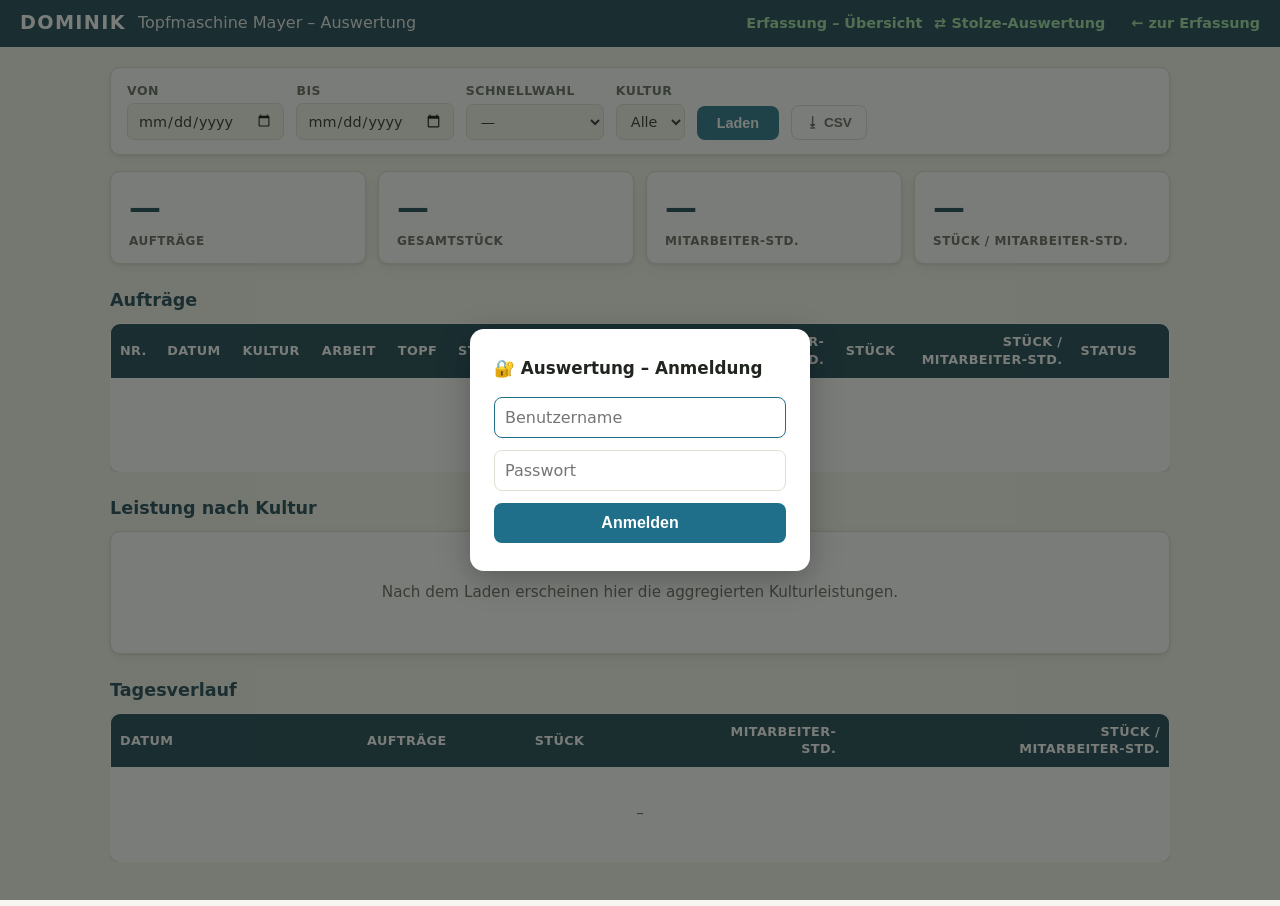
==== app/static/auswertung.html @ 76409cd9 "Änderung Auswertung" ====
<!DOCTYPE html>
<html lang="de">
<head>
<meta charset="UTF-8">
<meta name="viewport" content="width=device-width, initial-scale=1.0">
<title>Topfmaschine Mayer – Auswertung</title>
<style>
:root{
  /* gleiche Farbwahl wie index.html - bewusst anders als Stolze (gruen) */
  --leaf:#1f6f8a;--leaf-dark:#123c4d;--leaf-light:#e2eef1;
  --paper:#f7f5ef;--paper-line:#e3ded2;--ink:#21251f;--ink-soft:#5c6157;
  --amber:#c9821f;--amber-soft:#f5e7cf;--amber-dark:#7a4d0c;
  --danger:#a8341f;--danger-soft:#f3ddd6;
  --radius:10px;--shadow:0 1px 3px rgba(33,37,31,.12),0 4px 14px rgba(33,37,31,.06);
}
*{box-sizing:border-box;}
body{font-family:"Segoe UI",system-ui,-apple-system,sans-serif;background:var(--paper);color:var(--ink);font-size:16px;line-height:1.4;margin:0;padding:0;}
header{background:var(--leaf-dark);color:#fff;padding:10px 20px;display:flex;align-items:center;gap:12px;flex-wrap:wrap;}
.brand{font-size:1.2rem;font-weight:800;letter-spacing:.07em;}
.title{font-size:1rem;font-weight:500;opacity:.9;}
.spacer{flex:1;}
a.back{color:#9fe0a4;text-decoration:none;font-size:.9rem;font-weight:600;}
a.back:hover{text-decoration:underline;}
main{padding:20px;max-width:1100px;margin:0 auto;}
h2{font-size:1.1rem;font-weight:700;color:var(--leaf-dark);margin:24px 0 10px;}
h2:first-child{margin-top:0;}

/* Filter-Leiste */
.filter-bar{background:#fff;border:1px solid var(--paper-line);border-radius:var(--radius);box-shadow:var(--shadow);padding:14px 16px;margin-bottom:16px;display:flex;gap:12px;align-items:flex-end;flex-wrap:wrap;}
.filter-bar label{font-size:.78rem;font-weight:700;text-transform:uppercase;letter-spacing:.5px;color:var(--ink-soft);display:block;margin-bottom:4px;}
.filter-bar input,.filter-bar select{padding:8px 10px;border:1.5px solid var(--paper-line);border-radius:7px;font-size:.9rem;font-family:inherit;background:var(--paper);color:var(--ink);}
.filter-bar input:focus,.filter-bar select:focus{outline:none;border-color:var(--leaf);}
.btn-load{background:var(--leaf);color:#fff;border:none;border-radius:8px;padding:9px 20px;font-size:.9rem;font-weight:700;cursor:pointer;}
.btn-load:active{background:var(--leaf-dark);}
.btn-export{background:#fff;border:1.5px solid var(--paper-line);color:var(--ink-soft);border-radius:8px;padding:9px 14px;font-size:.85rem;font-weight:600;cursor:pointer;}

/* KPI-Kacheln */
.kpi-row{display:flex;gap:12px;flex-wrap:wrap;margin-bottom:18px;}
.kpi{background:#fff;border:1px solid var(--paper-line);border-radius:var(--radius);box-shadow:var(--shadow);padding:14px 18px;flex:1;min-width:130px;}
.kpi-val{font-size:2rem;font-weight:800;color:var(--leaf-dark);font-variant-numeric:tabular-nums;}
.kpi-lab{font-size:.75rem;font-weight:700;text-transform:uppercase;letter-spacing:.5px;color:var(--ink-soft);margin-top:2px;}

/* Tabellen */
.tbl-wrap{overflow-x:auto;margin-bottom:24px;}
table{width:100%;border-collapse:collapse;background:#fff;border:1px solid var(--paper-line);border-radius:var(--radius);box-shadow:var(--shadow);overflow:hidden;}
/* Seitlicher Abstand knapp gehalten: mit den ausgeschriebenen Ueberschriften
   ("Mitarbeiter-Std.", "Stück / Mitarbeiter-Std.") passt die Auftragstabelle
   sonst nicht mehr in die Seitenbreite und der Browser quetscht stattdessen
   die Zellen zusammen. */
th{background:var(--leaf-dark);color:#fff;padding:9px 9px;font-size:.8rem;font-weight:700;text-transform:uppercase;letter-spacing:.4px;text-align:left;white-space:nowrap;}
td{padding:9px 9px;font-size:.9rem;border-bottom:1px solid var(--paper-line);vertical-align:middle;}
tr:last-child td{border-bottom:none;}
tr:hover td{background:var(--leaf-light);}
tr.missing td{background:#fde8ef;}
.pill{border-radius:999px;padding:3px 10px;font-size:.75rem;font-weight:700;display:inline-block;}
.pill-offen{background:#e6f4ea;color:var(--leaf-dark);}
.pill-geschl{background:var(--amber-soft);color:var(--amber-dark);}
.num{font-variant-numeric:tabular-nums;text-align:right;}
/* Auftragsnummer und Status duerfen nicht umbrechen: bei zu wenig Platz hat
   der Browser sonst genau diese beiden Zellen zusammengequetscht - die Nummer
   dreizeilig, die Statusmarke rechts abgeschnitten. Lieber scrollt der
   Rahmen, als dass Inhalt zerdrueckt wird. */
td.zelle-nr, td.zelle-status{white-space:nowrap;}
.no-data{text-align:center;padding:36px;color:var(--ink-soft);font-size:.95rem;}

/* Leistungs-Bar */
.perf-bar-bg{background:var(--paper-line);border-radius:4px;height:7px;min-width:80px;overflow:hidden;}
.perf-bar-fg{height:100%;background:var(--leaf);border-radius:4px;}

/* Korrektur-Knopf je Auftragszeile. Erscheint nur mit Schreibrolle; ohne sie
   bleibt die Spalte leer, damit die Tabelle in beiden Faellen gleich breit
   ist und die Spaltenzahl der Platzhalterzeilen stimmt. */
td.zelle-edit{width:1%;white-space:nowrap;padding-left:4px;padding-right:8px;}
.btn-zeile-edit{border:1.5px solid var(--paper-line);background:#fff;color:var(--ink-soft);
  border-radius:7px;padding:4px 9px;font-size:.85rem;cursor:pointer;line-height:1.1;}
.btn-zeile-edit:hover{border-color:var(--leaf);color:var(--leaf-dark);}

/* Korrektur-Dialog. Bewusst derselbe Zuschnitt wie der Dialog der Erfassung -
   wer beide benutzt, soll nicht zwei Bedienungen lernen muessen. */
.modal-bg{position:fixed;inset:0;background:rgba(33,37,31,.6);display:none;align-items:center;
  justify-content:center;z-index:120;padding:16px;}
.modal-bg.show{display:flex;}
.modal{background:#fff;border-radius:14px;width:100%;max-width:720px;max-height:90vh;
  display:flex;flex-direction:column;box-shadow:0 8px 32px rgba(0,0,0,.25);}
.modal h3{margin:0;padding:16px 20px;border-bottom:1px solid var(--paper-line);font-size:1.05rem;
  display:flex;align-items:center;gap:10px;}
.modal h3 .x{margin-left:auto;background:transparent;border:none;font-size:1.3rem;cursor:pointer;
  color:var(--ink-soft);line-height:1;padding:0 4px;}
.modal .mc{padding:16px 20px;overflow-y:auto;display:flex;flex-direction:column;gap:14px;}
.modal .mf{padding:12px 20px;border-top:1px solid var(--paper-line);display:flex;gap:10px;
  justify-content:flex-end;}
.modal label{font-size:.72rem;font-weight:700;text-transform:uppercase;letter-spacing:.5px;
  color:var(--ink-soft);display:block;margin-bottom:4px;}
.modal input,.modal select{padding:8px 10px;border:1.5px solid var(--paper-line);border-radius:7px;
  font-size:.95rem;font-family:inherit;background:var(--paper);color:var(--ink);}
.modal input:focus,.modal select:focus{outline:none;border-color:var(--leaf);}
.mbtn{border-radius:8px;padding:9px 18px;font-size:.9rem;font-weight:700;cursor:pointer;border:none;}
.mbtn.ghost{background:#fff;border:1.5px solid var(--paper-line);color:var(--ink-soft);}
.mbtn.primary{background:var(--leaf);color:#fff;}
.mbtn:disabled{opacity:.5;cursor:default;}
.sec-head{font-size:.72rem;font-weight:700;text-transform:uppercase;letter-spacing:.5px;
  color:var(--ink-soft);margin-bottom:8px;}
.ma-zeile{display:flex;gap:8px;align-items:center;margin-bottom:8px;flex-wrap:wrap;}
.pausen-stufen{display:inline-flex;gap:4px;}
.btn-pause{border:1.5px solid var(--paper-line);background:#fff;color:var(--ink-soft);
  border-radius:6px;padding:4px 9px;font-size:.9rem;cursor:pointer;line-height:1.1;}
.btn-pause:hover{border-color:var(--leaf);color:var(--leaf-dark);}
.edit-hinweis{background:var(--amber-soft);color:var(--amber-dark);border-radius:8px;
  padding:9px 12px;font-size:.84rem;}
/* Abgeleitete Zeit: sieht wie ein Feld aus, ist aber keines. Der Unterschied
   muss auf den ersten Blick erkennbar sein, sonst tippt jemand dagegen an. */
.abgeleitet{padding:8px 10px;border:1.5px dashed var(--paper-line);border-radius:7px;
  background:transparent;color:var(--ink-soft);font-size:.95rem;font-variant-numeric:tabular-nums;}
.edit-fehler{color:var(--danger);font-size:.86rem;font-weight:600;display:none;}

/* Kultur-Aggregation */
.kul-row{display:flex;align-items:center;gap:10px;padding:8px 0;border-bottom:1px solid var(--paper-line);}
.kul-row:last-child{border-bottom:none;}
.kul-name{flex:1;font-size:.9rem;}
.kul-stueck{font-weight:700;font-variant-numeric:tabular-nums;min-width:60px;text-align:right;}
.kul-mah{color:var(--ink-soft);font-size:.85rem;min-width:80px;text-align:right;}
.kul-perf{font-size:.85rem;font-variant-numeric:tabular-nums;min-width:80px;text-align:right;color:var(--leaf-dark);font-weight:600;}

/* Auth */
.auth-overlay{position:fixed;inset:0;background:rgba(33,37,31,.6);display:flex;align-items:center;justify-content:center;z-index:100;}
.auth-box{background:#fff;border-radius:14px;padding:28px 24px;width:100%;max-width:340px;box-shadow:0 8px 32px rgba(0,0,0,.25);}
.auth-box h3{margin:0 0 16px;font-size:1.05rem;}
.auth-box input{width:100%;padding:10px;border:1.5px solid var(--paper-line);border-radius:8px;font-size:1rem;font-family:inherit;margin-bottom:12px;}
.auth-box input:focus{outline:none;border-color:var(--leaf);}
.auth-err{color:var(--danger);font-size:.85rem;margin-bottom:8px;display:none;}
.auth-btn{width:100%;background:var(--leaf);color:#fff;border:none;border-radius:8px;padding:11px;font-size:1rem;font-weight:700;cursor:pointer;}
</style>
</head>
<body>

<!-- Anmeldung. Der Dialog ist und bleibt der Ausgangszustand der Seite: er
     wird nur im Erfolgsfall ausgeblendet, nie erst nach einem Ergebnis
     eingeblendet. -->
<div class="auth-overlay" id="authOverlay">
  <div class="auth-box">
    <h3>🔐 Auswertung – Anmeldung</h3>
    <input type="text" id="authUser" placeholder="Benutzername" autocomplete="username" autocapitalize="none" spellcheck="false" />
    <input type="password" id="authInput" placeholder="Passwort" autocomplete="current-password" />
    <div class="auth-err" id="authErr">Anmeldename oder Passwort ist falsch</div>
    <button class="auth-btn" id="authBtn">Anmelden</button>
  </div>
</div>

<header>
  <div class="brand">DOMINIK</div>
  <div class="title">Topfmaschine Mayer – Auswertung</div>
  <span class="spacer"></span>
  <span class="user-badge" id="userBadge" style="color:#fff;font-size:.82rem;font-weight:600;margin-right:12px;opacity:.92"></span>
  <button class="back" id="btnAbmelden" style="display:none;background:rgba(255,255,255,.14);border:1px solid rgba(255,255,255,.3);color:#fff;border-radius:8px;padding:6px 12px;font-size:.82rem;font-weight:600;cursor:pointer;font-family:inherit;margin-right:14px">Abmelden</button>
  <a class="back" href="https://10.10.0.210:8450/">Erfassung – Übersicht</a>
  <a class="back" href="https://10.10.0.210:8446/auswertung" style="margin-right:14px">⇄ Stolze-Auswertung</a>
  <a class="back" href="/">← zur Erfassung</a>
</header>

<main>
  <!-- Filter -->
  <div class="filter-bar">
    <div>
      <label>Von</label>
      <input type="date" id="fVon" />
    </div>
    <div>
      <label>Bis</label>
      <input type="date" id="fBis" />
    </div>
    <div>
      <label>Schnellwahl</label>
      <select id="fRange">
        <option value="">—</option>
        <option value="today">Heute</option>
        <option value="week">Diese Woche</option>
        <option value="month">Dieser Monat</option>
      </select>
    </div>
    <div>
      <label>Kultur</label>
      <select id="fKultur"><option value="">Alle</option></select>
    </div>
    <button class="btn-load" id="btnLoad">Laden</button>
    <button class="btn-export" id="btnExport">⭳ CSV</button>
  </div>

  <!-- KPIs -->
  <div class="kpi-row" id="kpiRow">
    <div class="kpi"><div class="kpi-val" id="kpiAuftraege">—</div><div class="kpi-lab">Aufträge</div></div>
    <div class="kpi"><div class="kpi-val" id="kpiStueck">—</div><div class="kpi-lab">Gesamtstück</div></div>
    <div class="kpi"><div class="kpi-val" id="kpiMah">—</div><div class="kpi-lab">Mitarbeiter-Std.</div></div>
    <div class="kpi"><div class="kpi-val" id="kpiLeistung">—</div><div class="kpi-lab">Stück / Mitarbeiter-Std.</div></div>
  </div>

  <!-- Aufträge-Tabelle -->
  <h2>Aufträge</h2>
  <div class="tbl-wrap">
    <table id="auftraegeTbl">
      <thead>
        <tr>
          <th>Nr.</th>
          <th>Datum</th>
          <th>Kultur</th>
          <th>Arbeit</th>
          <th>Topf</th>
          <th>Start</th>
          <th>Ende</th>
          <th class="num">Mitarbeiter</th>
          <th class="num">Mitarbeiter-<br>Std.</th>
          <th class="num">Stück</th>
          <th class="num">Stück /<br>Mitarbeiter-Std.</th>
          <th>Status</th>
          <th></th>
        </tr>
      </thead>
      <tbody id="auftraegeBody">
        <tr><td colspan="13" class="no-data">Daten laden …</td></tr>
      </tbody>
    </table>
  </div>

  <!-- Kultur-Aggregation -->
  <h2>Leistung nach Kultur</h2>
  <div style="background:#fff;border:1px solid var(--paper-line);border-radius:var(--radius);box-shadow:var(--shadow);padding:14px 16px;margin-bottom:24px;">
    <div id="kulturAgg" style="min-height:40px">
      <div class="no-data" id="kulturAggEmpty">Nach dem Laden erscheinen hier die aggregierten Kulturleistungen.</div>
    </div>
  </div>

  <!-- Tages-Aggregation -->
  <h2>Tagesverlauf</h2>
  <div class="tbl-wrap">
    <table>
      <thead><tr><th>Datum</th><th class="num">Aufträge</th><th class="num">Stück</th><th class="num">Mitarbeiter-<br>Std.</th><th class="num">Stück /<br>Mitarbeiter-Std.</th></tr></thead>
      <tbody id="tagesBody"><tr><td colspan="5" class="no-data">–</td></tr></tbody>
    </table>
  </div>
</main>

<!-- Stille Erneuerung der Sitzung (Variante B): das Sitzungscookie gilt 60
     Minuten und wird im Hintergrund erneuert, ein Widerruf wirkt damit binnen
     einer Stunde. Ausdruecklich nur hier und nicht in index.html - auf dem
     Hallentablet steht die Erfassung den ganzen Tag offen.

     ERF_REDIRECT_ON_LOGOUT ist entfallen: es gibt keinen Weg ohne Sitzung mehr,
     die Umleitung auf die Anmeldung ist damit richtig statt schaedlich.

     defer ist zwingend: ein blockierend geladenes externes Skript laesst die
     Seite leer, solange der Browser auf einen haengenden Auth-Dienst wartet.
     Ohne das Skript endet die Sitzung nach 60 Minuten. -->
<script defer src="https://10.10.0.210:8451/static/erf-session.js"></script>

<!-- Korrektur-Dialog. Er greift dieselben Endpunkte ab wie der Dialog der
     Erfassung, erreicht damit aber auch Auftraege vergangener Tage: die
     Erfassung laedt nur den heutigen Tag, eine spaeter erkannte falsche
     Startzeit war dort nicht mehr zu berichtigen. -->
<div class="modal-bg" id="korrModal">
  <div class="modal">
    <h3>✎ Auftrag korrigieren <span id="korrTitel" style="font-weight:400;color:var(--ink-soft);font-size:.9rem"></span>
      <button class="x" id="korrClose">✕</button></h3>
    <div class="mc">
      <div style="display:flex;gap:12px;flex-wrap:wrap">
        <!-- Auftragsstart und -ende sind abgeleitet, nicht eingegeben: sie
             ergeben sich aus der fruehesten und der letzten Personalzeit.
             Ein eigenes Eingabefeld waere eine zweite Wahrheit neben den
             Mitarbeiterzeiten - genau daran ist der 27.08. gescheitert. -->
        <div style="flex:1;min-width:110px"><label>Auftragsstart</label>
          <div class="abgeleitet" id="korrStart">—</div></div>
        <div style="flex:1;min-width:110px"><label>Auftragsende</label>
          <div class="abgeleitet" id="korrEnde">—</div></div>
        <div style="flex:1;min-width:110px"><label>Gesamtstück</label><input type="text" inputmode="numeric" id="korrStueck" style="width:100%"></div>
      </div>
      <div>
        <label>Status</label>
        <select id="korrStatus" style="width:100%">
          <option value="offen">offen</option>
          <option value="abgeschlossen">abgeschlossen</option>
        </select>
      </div>
      <div>
        <div class="sec-head">Mitarbeiter-Zeiten</div>
        <div id="korrMaRows"></div>
      </div>
      <div class="edit-hinweis" id="korrHinweis"></div>
      <div class="edit-fehler" id="korrFehler"></div>
    </div>
    <div class="mf">
      <button class="mbtn ghost" id="korrCancel">Abbrechen</button>
      <button class="mbtn primary" id="korrOk">Speichern</button>
    </div>
  </div>
</div>

<script>
"use strict";
const pad = n => String(n).padStart(2,"0");
function isoToday(){ const d=new Date(); return `${d.getFullYear()}-${pad(d.getMonth()+1)}-${pad(d.getDate())}`; }
function displayDate(iso){ if(!iso) return ""; const [y,m,d]=iso.split("-"); return `${d}.${m}.${y}`; }
function fmtNum(n, dec=1){ if(n===null||n===undefined||isNaN(n)) return "—"; return n.toLocaleString("de-DE",{maximumFractionDigits:dec,minimumFractionDigits:dec}); }
function esc(s){ const t=document.createElement("div"); t.textContent=(s==null||s===undefined)?"":String(s); return t.innerHTML; }
function $(id){ return document.getElementById(id); }

// Fetch mit Timeout: verhindert, dass die Auswertungsseite bei einer
// haengenden WLAN-Verbindung unbegrenzt wartet (gleiche Ursache wie der
// Sync-Deadlock in sync.js, siehe dortigen _fetchTimeout).
// CSRF-Kopf der zentralen Anmeldung. Ohne ihn verwirft die Middleware die
// Cookie-Identitaet und es greift wieder das geteilte Passwort.
function _csrfToken(){
  const m = document.cookie.match(/(?:^|;\s*)__Host-erf_csrf=([^;]+)/);
  return m ? decodeURIComponent(m[1]) : "";
}
function _fetchTimeout(url, opts, timeoutMs){
  const ctrl = new AbortController();
  const t = setTimeout(()=>ctrl.abort(), timeoutMs || 12000);
  const o = Object.assign({}, opts, {signal: ctrl.signal});
  const tok = _csrfToken();
  if(tok) o.headers = Object.assign({}, o.headers, {"X-CSRF-Token": tok});
  return fetch(url, o).finally(()=>clearTimeout(t));
}

const AUTH_BASE = "https://10.10.0.210:8451";
const APP_KEY   = "topfmaschine_mayer";
let _kulturen = [];
/* Zuletzt geladene Auftragsliste. Gebraucht, um die Tabelle neu zu zeichnen,
   sobald die Rolle der Sitzung feststeht - sie trifft oft erst ein, wenn die
   Tabelle schon steht. */
let _letzteSummaries = [];

/* ── Anmeldung ─────────────────────────────────────────────────── */
/* Rolle der laufenden Sitzung. Sie entscheidet allein darueber, ob der
   Korrektur-Knopf ueberhaupt erscheint - durchgesetzt wird die Berechtigung
   ohnehin am Server, der jede Korrektur gegen die Sitzung prueft. */
let _rolle = null;
function darfSchreiben(){ return _rolle === "meister" || _rolle === "admin"; }

function kopfzeileZeichnen(name, rolle){
  $("userBadge").textContent = name ? `${name} · ${rolle || "kein Zugriff"}` : "";
  $("btnAbmelden").style.display = name ? "" : "none";
  const vorher = darfSchreiben();
  _rolle = rolle || null;
  // Die Rolle trifft haeufig erst ein, wenn die Tabelle schon steht. Ohne das
  // erneute Zeichnen fehlte der Korrektur-Knopf bis zum naechsten Laden.
  if(darfSchreiben() !== vorher && _letzteSummaries.length) renderAuftraege(_letzteSummaries);
}

async function doAuth(){
  const benutzer = $("authUser").value.trim();
  const passwort = $("authInput").value;
  if(!benutzer || !passwort){
    $("authErr").textContent = "Bitte Benutzername und Passwort eingeben.";
    $("authErr").style.display = "block";
    return;
  }
  try {
    const r = await fetch(AUTH_BASE + "/api/login", {
      method: "POST", credentials: "include",
      headers: {"Content-Type":"application/json"},
      body: JSON.stringify({username: benutzer, password: passwort}),
    });
    if(!r.ok){
      $("authErr").textContent =
        r.status === 429 ? "Zu viele Fehlversuche – bitte kurz warten." :
        r.status === 403 ? "Dieses Konto ist gesperrt." :
                           "Anmeldename oder Passwort ist falsch.";
      $("authErr").style.display = "block";
      return;
    }
    const s = await r.json();
    const rolle = (s.roles || {})[APP_KEY] || null;
    if(!rolle){
      $("authErr").textContent = "Für diese Auswertung ist dir keine Rolle zugewiesen.";
      $("authErr").style.display = "block";
      return;
    }
    kopfzeileZeichnen(s.display_name || s.username, rolle);
    $("authOverlay").style.display = "none";
    if(!_initGestartet){ _initGestartet = true; init(); }
  } catch(e){
    $("authErr").textContent = "Anmeldedienst nicht erreichbar.";
    $("authErr").style.display = "block";
  }
}
$("authBtn").onclick = doAuth;
$("authUser").addEventListener("keydown", ev => { if(ev.key==="Enter") $("authInput").focus(); });
$("authInput").addEventListener("keydown", ev => { if(ev.key==="Enter") doAuth(); });
setTimeout(() => $("authUser").focus(), 100);

$("btnAbmelden").onclick = async () => {
  try { await fetch(AUTH_BASE + "/api/logout", {method:"POST", credentials:"include"}); }
  catch(e){ /* Cookies werden serverseitig geloescht; ein Netzfehler darf die
               Seite nicht blockieren, sie laedt gleich ohnehin neu. */ }
  location.reload();
};

/* Bereits angemeldet? Dann ohne Dialog weiter - es kommt keine zusaetzliche
   Abfrage hinzu.

   Geprueft wird gegen die eigene Anwendung (/api/auswertung/verify), nicht
   gegen den Auth-Dienst: der Endpunkt beantwortet nach der Umstellung genau
   die Frage "reicht meine Sitzung fuer diese Anwendung?" und haengt nicht an
   der Erreichbarkeit des Dienstes. Faellt der Vorabruf aus, bleibt der Dialog
   stehen.

   _initGestartet verhindert den Wettlauf: meldet sich jemand an, waehrend der
   Vorabruf noch laeuft, liefe init() sonst zweimal. */
let _initGestartet = false;
_fetchTimeout("/api/auswertung/verify",
  {method:"POST",headers:{"Content-Type":"application/json"},body:JSON.stringify({})}, 4000)
  .then(r => r.ok ? r.json() : null)
  .then(d => {
    if(d && d.ok && !_initGestartet){
      _initGestartet = true;
      $("authOverlay").style.display = "none";
      init();
      sitzungAnzeigen();
    }
  })
  .catch(() => {});

/* Name und Rolle fuer die Kopfzeile. Rein kosmetisch - schlaegt der Aufruf
   fehl, bleibt die Kopfzeile leer und die Seite funktioniert unveraendert. */
async function sitzungAnzeigen(){
  try{
    const r = await fetch(AUTH_BASE + "/api/session/me", {credentials:"include"});
    if(!r.ok) return;
    const s = await r.json();
    kopfzeileZeichnen(s.display_name || s.username, (s.roles || {})[APP_KEY] || null);
  }catch(e){}
}

/* ── Init ──────────────────────────────────────────────────────── */
async function init(){
  // Konfiguration laden
  try {
    const cfg = await _fetchTimeout("/api/config").then(r=>r.json());
    _kulturen = cfg.kulturen || [];
    const sel = $("fKultur");
    // Nur die Anzeige sortieren: die Kultur-ID ist der urspruengliche Index
    // und muss fuer Filter, Export und gespeicherte Auftraege erhalten bleiben.
    const optionen = _kulturen.map((name,i)=>({name, id:i+1}));
    // Freitext folgt auf die konfigurierten Kulturen; die Sortierung darf
    // auch dessen ID nicht verschieben.
    optionen.push({name:"Sonstige (Freitext)", id:cfg.kultur_freitext || (_kulturen.length + 1)});
    optionen.sort((a,b)=>a.name.localeCompare(b.name, "de"));
    optionen.forEach(({name,id})=>{
      const o=document.createElement("option");
      o.value=String(id); o.textContent=name; sel.appendChild(o);
    });
  } catch(e){}

  // Datum-Defaults
  $("fVon").value = isoToday();
  $("fBis").value = isoToday();
  await loadData();
}

/* Schnellwahl */
$("fRange").addEventListener("change", () => {
  const v = $("fRange").value; if(!v) return;
  const today = new Date();
  const iso = d => `${d.getFullYear()}-${pad(d.getMonth()+1)}-${pad(d.getDate())}`;
  if(v==="today"){ $("fVon").value=$("fBis").value=iso(today); }
  else if(v==="week"){
    const mon=new Date(today); mon.setDate(today.getDate()-today.getDay()+1);
    $("fVon").value=iso(mon); $("fBis").value=iso(today);
  } else if(v==="month"){
    const m1=new Date(today.getFullYear(),today.getMonth(),1);
    $("fVon").value=iso(m1); $("fBis").value=iso(today);
  }
});

$("btnLoad").onclick = loadData;

$("fKultur").addEventListener("change", renderAuswahl);

function renderAuswahl(){
  const rows = _filterKultur(_letzteSummaries);
  renderKPIs(rows);
  renderAuftraege(rows);
  renderTage(rows);
  // Gleiche Auswahl wie in Tabelle und Kennzahlen; der Kulturvergleich
  // beruecksichtigt wie bisher nur abgeschlossene Auftraege.
  const kulturen = new Map();
  rows.filter(r=>r.status === "abgeschlossen").forEach(r=>{
    const name = r.kultur || "Unbekannt";
    const a = kulturen.get(name) || {kultur:name, stueck:0, mh:0};
    a.stueck += r.gesamtstueck || 0;
    a.mh += r.total_mh || 0;
    kulturen.set(name, a);
  });
  renderKulturAgg([...kulturen.values()].map(a=>Object.assign({}, a, {
    stueck_pro_mah: a.mh > 0 ? a.stueck/a.mh : null,
  })));
}

async function loadData(){
  const von=$("fVon").value, bis=$("fBis").value;
  if(!von||!bis){ return; }
  try {
    const summaries = await _fetchTimeout("/api/auswertung/summary",{method:"POST",headers:{"Content-Type":"application/json"},body:JSON.stringify({von,bis})}).then(r=>r.json());
    _letzteSummaries = Array.isArray(summaries) ? summaries : [];
    renderAuswahl();
  } catch(e){ console.error(e); }
}

function nettoH(start,ende,pause){
  if(!start||!ende) return 0;
  const toMin=t=>{const[h,m]=t.split(":").map(Number);return h*60+m;};
  let m=toMin(ende)-toMin(start); if(m<0)m+=1440;
  m-=(pause||0)*60; return Math.max(0,m/60);
}

function renderKPIs(rows){
  const auftraege=rows.length;
  const totalStueck=rows.reduce((s,r)=>s+(r.gesamtstueck||0),0);
  const totalMah=rows.reduce((s,r)=>s+(r.total_mh||0),0);
  const leistung=totalMah>0?totalStueck/totalMah:null;
  $("kpiAuftraege").textContent=auftraege;
  $("kpiStueck").textContent=totalStueck.toLocaleString("de-DE");
  $("kpiMah").textContent=fmtNum(totalMah);
  $("kpiLeistung").textContent=fmtNum(leistung,0);
}

function kulturName(value){ return value || "—"; }

function _filterKultur(rows){
  const kf = $("fKultur").value;
  if(!kf) return rows;
  return rows.filter(r => String(r.kultur_id||"") === String(kf));
}

function renderAuftraege(rows){
  const tbody=$("auftraegeBody"); tbody.innerHTML="";
  if(!rows.length){ tbody.innerHTML=`<tr><td colspan="13" class="no-data">Keine Aufträge im Zeitraum</td></tr>`; return; }
  // Filter nach Kultur
  const filtered=_filterKultur(rows);
  if(!filtered.length){ tbody.innerHTML=`<tr><td colspan="13" class="no-data">Keine Treffer für gewählte Kultur</td></tr>`; return; }
  filtered.forEach(r => {
    const tr=document.createElement("tr");
    if(r.has_missing_data) tr.className = "missing";
    if(r.missing_fields && r.missing_fields.length) tr.title = "Fehlende Angaben: " + r.missing_fields.join(", ");
    const leistung=r.total_mh>0&&r.gesamtstueck?r.gesamtstueck/r.total_mh:null;
    tr.innerHTML=`
      <td class="zelle-nr" style="font-weight:700;font-size:.85rem">${esc(r.auftragsnr)||"—"}</td>
      <td style="font-size:.85rem">${displayDate(r.datum)}</td>
      <td>${esc(kulturName(r.kultur))}</td>
      <td style="font-size:.85rem">${esc(r.arbeit)||"—"}</td>
      <td style="font-size:.85rem">${esc(r.topfgroesse)||"—"}</td>
      <td class="num">${esc(r.auftrag_start)||"—"}</td>
      <td class="num">${esc(r.auftrag_ende)||"lfd."}</td>
      <td class="num">${r.anzahl_ma||0}</td>
      <td class="num">${fmtNum(r.total_mh)}</td>
      <td class="num">${r.gesamtstueck!==null&&r.gesamtstueck!==undefined?r.gesamtstueck.toLocaleString("de-DE"):"—"}</td>
      <td class="num">${fmtNum(leistung,0)}</td>
      <td class="zelle-status"><span class="pill ${r.status==="abgeschlossen"?"pill-geschl":"pill-offen"}">${esc(r.status)}</span></td>
      <td class="zelle-edit">${darfSchreiben()
        ? `<button type="button" class="btn-zeile-edit" title="Auftrag korrigieren">✎</button>`
        : ""}</td>
    `;
    const btnE = tr.querySelector(".btn-zeile-edit");
    if(btnE) btnE.onclick = () => korrekturOeffnen(r);
    tbody.appendChild(tr);
  });
}

/* ── Korrektur eines Auftrags ──────────────────────────────────────────
   Bewusst dieselben beiden Endpunkte wie in der Erfassung:
   /api/admin/auftrag/edit fuer den Auftrag, /api/admin/worker/edit fuer die
   einzelnen Zeitzeilen. Beide pruefen die Sitzung selbst und nehmen auch
   abgeschlossene Auftraege an - hier kommt nichts hinzu, was der Server nicht
   ohnehin schon erlaubt. Der Umweg ueber die Outbox der Erfassung entfaellt:
   diese Seite laeuft nur mit Verbindung, ein Vormerken waere sinnlos. */
let _korrAuftrag = null;

/* Die drei ueblichen Stufen als Schnellwahl, daneben ein freies Feld. Eine
   Auswahlliste allein reichte nicht: eine abweichende Pause - laenger, kuerzer
   oder gar keine - muss sich eintragen lassen, ohne dass jemand die Liste
   erweitert. Die Grenzen zieht der Server (validate_pause): nicht negativ,
   nicht unrealistisch gross, nie laenger als die Anwesenheit. */
const PAUSEN_STUFEN = [0.25, 0.5, 0.75];

/* Anzeige mit Komma, Eingabe mit Komma oder Punkt. */
function pauseAnzeige(v){
  const n = Number(v || 0);
  return String(Math.round(n * 100) / 100).replace(".", ",");
}
function pauseLesen(text){
  const s = String(text ?? "").trim().replace(",", ".");
  if(s === "") return 0;
  const n = Number(s);
  return isNaN(n) ? null : n;
}

function korrekturOeffnen(r){
  _korrAuftrag = r;
  $("korrTitel").textContent = `${r.auftragsnr || ""} · ${displayDate(r.datum)}`;
  $("korrStart").textContent = r.auftrag_start || "—";
  $("korrEnde").textContent  = r.auftrag_ende  || "laufend";
  $("korrStueck").value = (r.gesamtstueck !== null && r.gesamtstueck !== undefined) ? r.gesamtstueck : "";
  $("korrStatus").value = r.status === "abgeschlossen" ? "abgeschlossen" : "offen";
  $("korrFehler").style.display = "none";

  // Der Hinweis nennt genau die Folge, die den Anlass fuer diesen Dialog
  // gebildet hat: die Stundenverteilung haengt an der Auftragszeit.
  // Ohne stündliche Auswertung entfällt der Hinweis auf die Balken, den die
  // Stolze-Fassung an dieser Stelle trägt.
  $("korrHinweis").textContent =
    "Auftragsstart und -ende ergeben sich aus den Mitarbeiterzeiten darunter: "
    + "die früheste Startzeit und, sobald alle abgemeldet sind, die letzte "
    + "Endzeit. Mitarbeiter-Stunden und Stück je Mitarbeiter-Stunde rechnen "
    + "sich aus den Personalzeiten, nicht aus der Auftragszeit.";

  const box = $("korrMaRows"); box.innerHTML = "";
  const rows = r.workers || [];
  if(!rows.length){
    box.innerHTML = `<div style="color:var(--ink-soft);font-size:.88rem">Keine Mitarbeiterzeilen erfasst.</div>`;
  }
  rows.forEach(m => {
    const d = document.createElement("div");
    d.className = "ma-zeile";
    const sammel = !!m.sammel;
    d.innerHTML = `
      ${sammel
        ? `<span style="min-width:78px;font-weight:700;font-size:.9rem">👥 ${m.anzahl || 1}</span>`
        : `<input type="text" inputmode="numeric" data-mzid="${m.id}" data-field="pnr"
                  value="${esc(m.pnr)}" maxlength="5" title="Personalnummer ändern"
                  style="width:82px;font-weight:700">`}
      <span style="font-size:.72rem;color:var(--ink-soft);min-width:52px">${sammel ? "sammel" : esc(m.rolle)}</span>
      <label style="display:inline;margin:0;text-transform:none;letter-spacing:0">Start</label>
      <input type="time" data-mzid="${m.id}" data-field="start" value="${m.start || ""}">
      <label style="display:inline;margin:0;text-transform:none;letter-spacing:0">Ende</label>
      <input type="time" data-mzid="${m.id}" data-field="ende" value="${m.ende || ""}">
      <button type="button" class="mbtn ghost btn-wieder-an" style="padding:5px 10px;font-size:.8rem"
              title="Endzeit löschen – Mitarbeiter zählt wieder als anwesend"
              ${m.ende ? "" : "disabled"}>↩ wieder anmelden</button>
      <label style="display:inline;margin:0;text-transform:none;letter-spacing:0">Pause</label>
      <input type="text" inputmode="decimal" data-mzid="${m.id}" data-field="pause"
             value="${pauseAnzeige(m.pause)}" title="Pause in Stunden, z. B. 0,25"
             style="width:62px;text-align:right">
      <span style="font-size:.8rem;color:var(--ink-soft)">h</span>
      <span class="pausen-stufen">
        ${PAUSEN_STUFEN.map(v => `<button type="button" class="btn-pause" data-p="${v}"
            title="Pause auf ${pauseAnzeige(v)} Stunden setzen">${pauseAnzeige(v)} h</button>`).join("")}
      </span>
    `;
    // Die Stufen schreiben nur in das Feld - gespeichert wird auch hier erst
    // beim Klick auf Speichern.
    d.querySelectorAll(".btn-pause").forEach(b => {
      b.onclick = () => { d.querySelector('[data-field="pause"]').value = pauseAnzeige(b.dataset.p); };
    });
    const btnAn = d.querySelector(".btn-wieder-an");
    if(btnAn) btnAn.onclick = () => {
      d.querySelector('[data-field="ende"]').value = "";
      d.querySelector('[data-field="pause"]').value = "0";
      btnAn.disabled = true;
    };
    box.appendChild(d);
  });
  $("korrModal").classList.add("show");
}

function korrekturSchliessen(){ $("korrModal").classList.remove("show"); _korrAuftrag = null; }
$("korrClose").onclick  = korrekturSchliessen;
$("korrCancel").onclick = korrekturSchliessen;
$("korrModal").addEventListener("click", ev => { if(ev.target === $("korrModal")) korrekturSchliessen(); });

function korrFehlerZeigen(text){
  const el = $("korrFehler");
  el.textContent = text;
  el.style.display = "block";
}

$("korrOk").onclick = async () => {
  const r = _korrAuftrag; if(!r) return;
  const btn = $("korrOk");
  btn.disabled = true;
  $("korrFehler").style.display = "none";

  try {
    // Zuerst die Zeitzeilen: schlaegt eine davon fehl, bleibt der Auftrag
    // unveraendert und die Meldung nennt die Ursache. Umgekehrt haette man
    // einen halb korrigierten Auftrag.
    for(const m of (r.workers || [])){
      const felder = {};
      const eingabe = f => $("korrMaRows").querySelector(`[data-mzid="${m.id}"][data-field="${f}"]`);
      const pnrEl = eingabe("pnr");
      if(pnrEl && String(pnrEl.value).trim() !== String(m.pnr || "")) felder.pnr = String(pnrEl.value).trim();
      const startEl = eingabe("start");
      if(startEl && startEl.value !== (m.start || "")) felder.start = startEl.value;
      const endeEl = eingabe("ende");
      if(endeEl && endeEl.value !== (m.ende || "")) felder.ende = endeEl.value;
      const pauseEl = eingabe("pause");
      if(pauseEl){
        const p = pauseLesen(pauseEl.value);
        // Unlesbares gar nicht erst abschicken: der Server wuerde es zwar
        // ablehnen, die Meldung nennt aber nicht die Zeile, um die es geht.
        if(p === null || p < 0){
          korrFehlerZeigen(`Pause bei ${m.sammel ? "der Sammelzeile" : "PNR " + (m.pnr || "?")}`
            + ": bitte eine Zahl in Stunden eintragen, z. B. 0,25.");
          btn.disabled = false;
          pauseEl.focus();
          return;
        }
        if(p !== Number(m.pause || 0)) felder.pause = p;
      }
      if(!Object.keys(felder).length) continue;

      const antwort = await _fetchTimeout("/api/admin/worker/edit", {
        method:"POST", headers:{"Content-Type":"application/json"},
        body: JSON.stringify(Object.assign({ mz_id: m.id, auftrag_id: r.id }, felder)),
      });
      if(!antwort.ok){
        let grund = "Die Zeitkorrektur wurde abgelehnt.";
        try { const d = await antwort.json(); if(d && d.detail) grund = d.detail; } catch(e){}
        korrFehlerZeigen(grund);
        btn.disabled = false;
        return;
      }
    }

    // Auftragsstart und -ende stehen bewusst nicht in der Sendung: der Server
    // leitet sie nach jeder Zeitkorrektur aus den Mitarbeiterzeilen ab.
    const koerper = { auftrag_id: r.id, status: $("korrStatus").value };
    const stk = String($("korrStueck").value).trim();
    if(stk !== ""){
      const zahl = parseInt(stk.replace(/\./g, ""), 10);
      if(isNaN(zahl) || zahl < 0){ korrFehlerZeigen("Gesamtstück muss eine Zahl sein."); btn.disabled = false; return; }
      koerper.gesamtstueck = zahl;
    }

    const antwort = await _fetchTimeout("/api/admin/auftrag/edit", {
      method:"POST", headers:{"Content-Type":"application/json"}, body: JSON.stringify(koerper),
    });
    if(!antwort.ok){
      let grund = "Die Korrektur wurde abgelehnt.";
      try { const d = await antwort.json(); if(d && d.detail) grund = d.detail; } catch(e){}
      korrFehlerZeigen(grund);
      btn.disabled = false;
      return;
    }
  } catch(e){
    korrFehlerZeigen("Keine Verbindung – nichts gespeichert.");
    btn.disabled = false;
    return;
  }

  btn.disabled = false;
  korrekturSchliessen();
  await loadData();   // Kennzahlen und Uebersichten mit aktueller Auswahl neu rechnen
};

function renderKulturAgg(byKultur){
  const c=$("kulturAgg"); c.innerHTML="";
  const rows=Array.isArray(byKultur)?byKultur:[];
  if(!rows.length){ c.innerHTML=`<div class="no-data">Keine Daten</div>`; return; }
  const sorted=[...rows].sort((a,b)=>(b.stueck||0)-(a.stueck||0));
  const maxStueck=Math.max(...sorted.map(d=>d.stueck||0),1);
  sorted.forEach(d => {
    const row=document.createElement("div"); row.className="kul-row";
    row.innerHTML=`
      <div class="kul-name">${esc(d.kultur)||"—"}</div>
      <div style="flex:2;min-width:80px"><div class="perf-bar-bg"><div class="perf-bar-fg" style="width:${Math.round((d.stueck||0)/maxStueck*100)}%"></div></div></div>
      <div class="kul-stueck">${(d.stueck||0).toLocaleString("de-DE")} Stk</div>
      <div class="kul-mah">${fmtNum(d.mh)} Mitarbeiter-Std.</div>
      <div class="kul-perf">${fmtNum(d.stueck_pro_mah,0)} St/h</div>
    `;
    c.appendChild(row);
  });
}

function renderTage(rows){
  const byDate={};
  rows.forEach(r => {
    const d=r.datum||""; if(!d) return;
    if(!byDate[d]) byDate[d]={stueck:0,mah:0,auftraege:0};
    byDate[d].auftraege++;
    byDate[d].stueck+=(r.gesamtstueck||0);
    byDate[d].mah+=(r.total_mh||0);
  });
  const tbody=$("tagesBody"); tbody.innerHTML="";
  const dates=Object.keys(byDate).sort().reverse();
  if(!dates.length){ tbody.innerHTML=`<tr><td colspan="5" class="no-data">Keine Daten</td></tr>`; return; }
  dates.forEach(d => {
    const v=byDate[d];
    const leistung=v.mah>0&&v.stueck?v.stueck/v.mah:null;
    const tr=document.createElement("tr");
    tr.innerHTML=`<td>${displayDate(d)}</td><td class="num">${v.auftraege}</td><td class="num">${v.stueck.toLocaleString("de-DE")}</td><td class="num">${fmtNum(v.mah)}</td><td class="num">${fmtNum(leistung,0)}</td>`;
    tbody.appendChild(tr);
  });
}

/* CSV-Export */
$("btnExport").onclick = async () => {
  const von=$("fVon").value, bis=$("fBis").value;
  const kultur_id = $("fKultur").value ? Number($("fKultur").value) : null;
  try {
    const r=await _fetchTimeout("/api/export.csv",{method:"POST",headers:{"Content-Type":"application/json"},body:JSON.stringify({von,bis,kultur_id})},30000);
    if(!r.ok){alert("Export fehlgeschlagen");return;}
    const blob=await r.blob();
    const a=document.createElement("a");
    a.href=URL.createObjectURL(blob); a.download=`Topfmaschine_Mayer_${von}_${bis}${kultur_id ? "_Kultur_"+kultur_id : ""}.csv`;
    document.body.appendChild(a); a.click(); a.remove();
  } catch(e){ alert("Fehler beim Export"); }
};
</script>
</body>
</html>
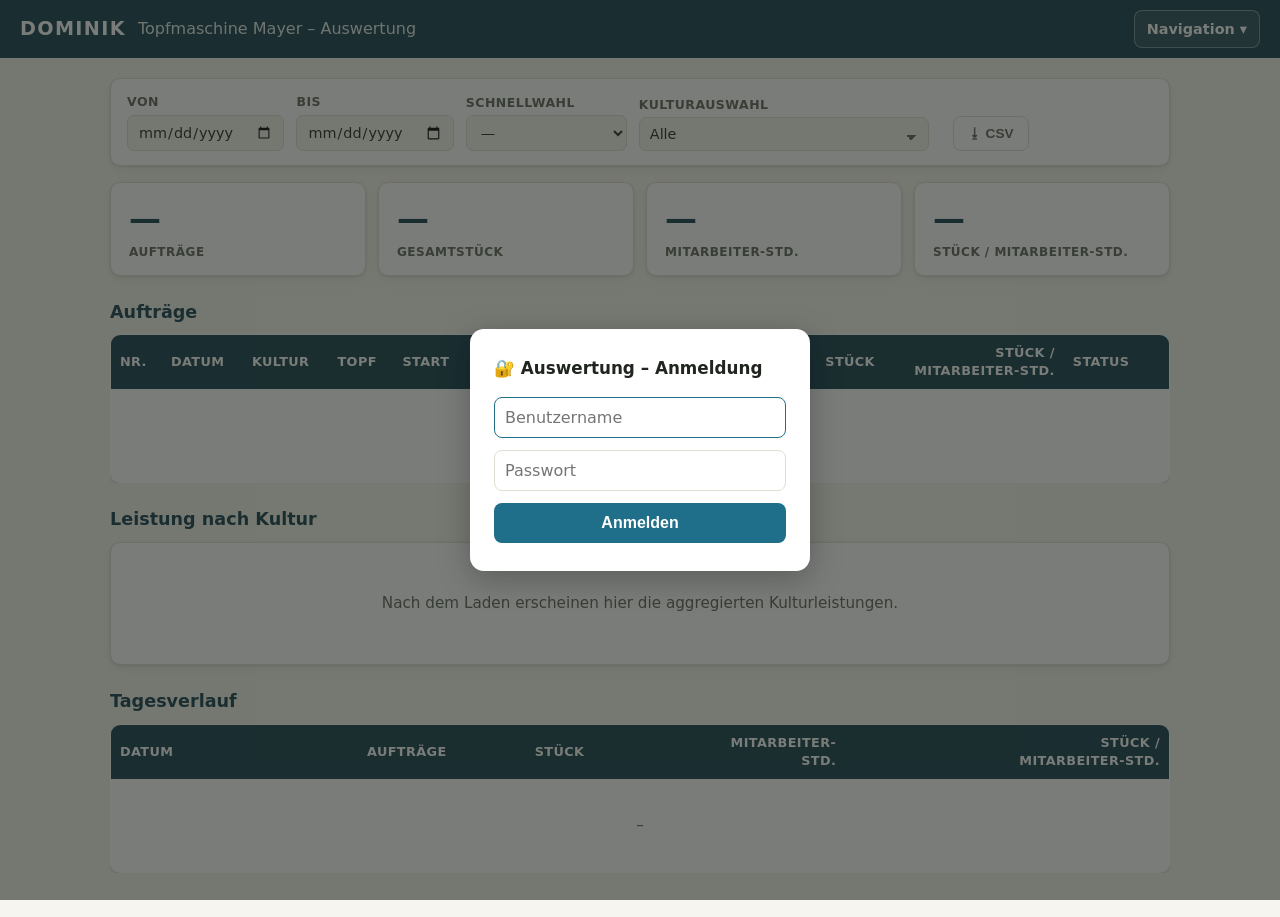
==== commit 86250460: "Änderung Produktionsplanung und Kulturen" ====
--- a/app/static/auswertung.html
+++ b/app/static/auswertung.html
@@ -4,9 +4,9 @@
 <meta charset="UTF-8">
 <meta name="viewport" content="width=device-width, initial-scale=1.0">
 <title>Topfmaschine Mayer – Auswertung</title>
+<link rel="stylesheet" href="/planung.css?v=20261016-pflicht-1">
 <style>
 :root{
-  /* gleiche Farbwahl wie index.html - bewusst anders als Stolze (gruen) */
   --leaf:#1f6f8a;--leaf-dark:#123c4d;--leaf-light:#e2eef1;
   --paper:#f7f5ef;--paper-line:#e3ded2;--ink:#21251f;--ink-soft:#5c6157;
   --amber:#c9821f;--amber-soft:#f5e7cf;--amber-dark:#7a4d0c;
@@ -21,6 +21,13 @@
 .spacer{flex:1;}
 a.back{color:#9fe0a4;text-decoration:none;font-size:.9rem;font-weight:600;}
 a.back:hover{text-decoration:underline;}
+.seiten-navigation{position:relative;margin-left:auto;}
+.navigation-knopf{border:1px solid #ffffff60;border-radius:8px;padding:8px 12px;background:#ffffff15;color:#fff;font:inherit;font-size:.9rem;font-weight:600;cursor:pointer;}
+.navigation-knopf:focus-visible,.navigation-links a:focus-visible{outline:2px solid #9fe0a4;outline-offset:3px;}
+.navigation-links{position:absolute;right:0;top:calc(100% + 10px);z-index:100;width:270px;max-width:calc(100vw - 32px);padding:6px;background:#fff;border:1px solid var(--paper-line);border-radius:10px;box-shadow:0 6px 20px #0003;}
+.navigation-links[hidden]{display:none;}
+.navigation-links a{display:block;padding:12px;border-radius:6px;color:var(--leaf-dark);text-decoration:none;font-size:.95rem;font-weight:600;}
+.navigation-links a:hover,.navigation-links a:focus-visible{background:var(--leaf-light);}
 main{padding:20px;max-width:1100px;margin:0 auto;}
 h2{font-size:1.1rem;font-weight:700;color:var(--leaf-dark);margin:24px 0 10px;}
 h2:first-child{margin-top:0;}
@@ -56,16 +63,32 @@
 .pill-offen{background:#e6f4ea;color:var(--leaf-dark);}
 .pill-geschl{background:var(--amber-soft);color:var(--amber-dark);}
 .num{font-variant-numeric:tabular-nums;text-align:right;}
+.no-data{text-align:center;padding:36px;color:var(--ink-soft);font-size:.95rem;}
+
+/* Leistungs-Bar */
+.perf-bar-bg{background:var(--paper-line);border-radius:4px;height:7px;min-width:80px;overflow:hidden;}
+.perf-bar-fg{height:100%;background:var(--leaf);border-radius:4px;}
+
+/* Notiz als eigene Zeile unter dem Auftrag, ueber die volle Breite. Als
+   dreizehnte Spalte stand sie rechts ausserhalb des Sichtbereichs und war auf
+   190px gekuerzt - gelesen wurde sie so nie. Ohne diese Spalte passt die
+   Tabelle wieder in die Seitenbreite. */
+tr.notiz-zeile td{font-size:.84rem;color:var(--ink-soft);padding-top:0;padding-bottom:10px;
+  border-bottom:1px solid var(--paper-line);}
+/* Der Text bekommt eine feste Umbruchgrenze. Ohne sie zieht eine lange Notiz
+   die ganze Tabelle auf ihre Laenge auseinander: eine Zelle ueber alle Spalten
+   geht mit ihrer Wunschbreite in die Spaltenverteilung ein, und die Tabelle
+   steht in einem scrollenden Rahmen, der sie gewaehren laesst. */
+tr.notiz-zeile .notiz-text{max-width:860px;}
+tr.notiz-zeile:hover td{background:#fff;}
+tr.notiz-zeile.missing td{background:#fde8ef;}
+.notiz-marke{font-size:.72rem;font-weight:700;text-transform:uppercase;letter-spacing:.4px;
+  color:var(--amber-dark);margin-right:8px;white-space:nowrap;}
 /* Auftragsnummer und Status duerfen nicht umbrechen: bei zu wenig Platz hat
    der Browser sonst genau diese beiden Zellen zusammengequetscht - die Nummer
    dreizeilig, die Statusmarke rechts abgeschnitten. Lieber scrollt der
    Rahmen, als dass Inhalt zerdrueckt wird. */
 td.zelle-nr, td.zelle-status{white-space:nowrap;}
-.no-data{text-align:center;padding:36px;color:var(--ink-soft);font-size:.95rem;}
-
-/* Leistungs-Bar */
-.perf-bar-bg{background:var(--paper-line);border-radius:4px;height:7px;min-width:80px;overflow:hidden;}
-.perf-bar-fg{height:100%;background:var(--leaf);border-radius:4px;}
 
 /* Korrektur-Knopf je Auftragszeile. Erscheint nur mit Schreibrolle; ohne sie
    bleibt die Spalte leer, damit die Tabelle in beiden Faellen gleich breit
@@ -129,6 +152,14 @@
 .auth-box input:focus{outline:none;border-color:var(--leaf);}
 .auth-err{color:var(--danger);font-size:.85rem;margin-bottom:8px;display:none;}
 .auth-btn{width:100%;background:var(--leaf);color:#fff;border:none;border-radius:8px;padding:11px;font-size:1rem;font-weight:700;cursor:pointer;}
+.kultur-suchfeld{position:relative;}
+#fKulturAnzeige{width:290px;max-width:100%;padding-right:28px;background-image:linear-gradient(45deg,transparent 50%,var(--ink-soft) 50%),linear-gradient(135deg,var(--ink-soft) 50%,transparent 50%);background-position:calc(100% - 17px) 17px,calc(100% - 12px) 17px;background-size:5px 5px;background-repeat:no-repeat;}
+#fKultur[hidden]{display:none;}
+.kultur-kein-treffer{padding:10px;color:var(--ink-soft);}
+.kultur-suchtreffer{position:absolute;top:100%;left:0;z-index:20;display:flex;flex-direction:column;gap:0;max-height:min(560px,65vh);overflow:auto;padding:0;width:100%;min-width:240px;background:var(--paper);border:1px solid #888;border-radius:0;font-size:.9rem;font-family:inherit;font-weight:400;line-height:1.4;color:var(--ink);}
+.kultur-suchtreffer[hidden]{display:none;}
+.kultur-suchtreffer button{padding:4px 12px;margin:0;text-align:left;border:0;border-radius:0;background:transparent;color:inherit;font:inherit;cursor:pointer;flex-shrink:0;}
+.kultur-suchtreffer button:hover,.kultur-suchtreffer button:focus,.kultur-suchtreffer button.aktiv{background:#1967d2;color:#fff;}
 </style>
 </head>
 <body>
@@ -152,9 +183,14 @@
   <span class="spacer"></span>
   <span class="user-badge" id="userBadge" style="color:#fff;font-size:.82rem;font-weight:600;margin-right:12px;opacity:.92"></span>
   <button class="back" id="btnAbmelden" style="display:none;background:rgba(255,255,255,.14);border:1px solid rgba(255,255,255,.3);color:#fff;border-radius:8px;padding:6px 12px;font-size:.82rem;font-weight:600;cursor:pointer;font-family:inherit;margin-right:14px">Abmelden</button>
-  <a class="back" href="https://10.10.0.210:8450/">Erfassung – Übersicht</a>
-  <a class="back" href="https://10.10.0.210:8446/auswertung" style="margin-right:14px">⇄ Stolze-Auswertung</a>
-  <a class="back" href="/">← zur Erfassung</a>
+  <nav class="seiten-navigation" id="seitenNavigation" aria-label="Seitennavigation">
+    <button class="navigation-knopf" id="navigationKnopf" type="button" aria-expanded="false" aria-controls="navigationLinks">Navigation ▾</button>
+    <div class="navigation-links" id="navigationLinks" hidden>
+      <a href="https://10.10.0.210:8450/">Dashboard – Übersicht</a>
+      <a href="/planung">Produktionsplanung Mayer</a>
+      <a href="/">Erfassung Mayer</a>
+    </div>
+  </nav>
 </header>
 
 <main>
@@ -175,16 +211,23 @@
         <option value="today">Heute</option>
         <option value="week">Diese Woche</option>
         <option value="month">Dieser Monat</option>
+        <option value="produktion_offen">Produktion offen</option>
       </select>
     </div>
     <div>
-      <label>Kultur</label>
-      <select id="fKultur"><option value="">Alle</option></select>
+      <label for="fKulturAnzeige">Kulturauswahl</label>
+      <div class="kultur-suchfeld">
+        <input id="fKulturAnzeige" type="text" role="combobox" aria-autocomplete="list" aria-expanded="false" aria-controls="fKulturListe" autocomplete="off" spellcheck="false" value="Alle" placeholder="Kultur wählen oder Namensanfang eingeben" />
+        <div id="fKulturListe" class="kultur-suchtreffer" role="listbox" aria-label="Kulturen" hidden></div>
+      </div>
+      <select id="fKultur" hidden aria-hidden="true" tabindex="-1"><option value="">Alle</option></select>
     </div>
-    <button class="btn-load" id="btnLoad">Laden</button>
+    <span id="datenLadeStatus" role="status" aria-live="polite"></span>
     <button class="btn-export" id="btnExport">⭳ CSV</button>
   </div>
 
+  <div class="planung plan-karte" id="auswertungPlanung" aria-live="polite" style="display:none"></div>
+  <div id="produktionsAuswertung">
   <!-- KPIs -->
   <div class="kpi-row" id="kpiRow">
     <div class="kpi"><div class="kpi-val" id="kpiAuftraege">—</div><div class="kpi-lab">Aufträge</div></div>
@@ -202,7 +245,6 @@
           <th>Nr.</th>
           <th>Datum</th>
           <th>Kultur</th>
-          <th>Arbeit</th>
           <th>Topf</th>
           <th>Start</th>
           <th>Ende</th>
@@ -215,7 +257,7 @@
         </tr>
       </thead>
       <tbody id="auftraegeBody">
-        <tr><td colspan="13" class="no-data">Daten laden …</td></tr>
+        <tr><td colspan="12" class="no-data">Daten laden …</td></tr>
       </tbody>
     </table>
   </div>
@@ -236,20 +278,8 @@
       <tbody id="tagesBody"><tr><td colspan="5" class="no-data">–</td></tr></tbody>
     </table>
   </div>
+  </div>
 </main>
-
-<!-- Stille Erneuerung der Sitzung (Variante B): das Sitzungscookie gilt 60
-     Minuten und wird im Hintergrund erneuert, ein Widerruf wirkt damit binnen
-     einer Stunde. Ausdruecklich nur hier und nicht in index.html - auf dem
-     Hallentablet steht die Erfassung den ganzen Tag offen.
-
-     ERF_REDIRECT_ON_LOGOUT ist entfallen: es gibt keinen Weg ohne Sitzung mehr,
-     die Umleitung auf die Anmeldung ist damit richtig statt schaedlich.
-
-     defer ist zwingend: ein blockierend geladenes externes Skript laesst die
-     Seite leer, solange der Browser auf einen haengenden Auth-Dienst wartet.
-     Ohne das Skript endet die Sitzung nach 60 Minuten. -->
-<script defer src="https://10.10.0.210:8451/static/erf-session.js"></script>
 
 <!-- Korrektur-Dialog. Er greift dieselben Endpunkte ab wie der Dialog der
      Erfassung, erreicht damit aber auch Auftraege vergangener Tage: die
@@ -278,6 +308,7 @@
           <option value="abgeschlossen">abgeschlossen</option>
         </select>
       </div>
+      <div><label>Notiz</label><input type="text" id="korrNotiz" maxlength="500" style="width:100%"></div>
       <div>
         <div class="sec-head">Mitarbeiter-Zeiten</div>
         <div id="korrMaRows"></div>
@@ -292,6 +323,22 @@
   </div>
 </div>
 
+<!-- Stille Erneuerung der Sitzung (Variante B): das Sitzungscookie gilt 60
+     Minuten und wird im Hintergrund erneuert, ein Widerruf wirkt damit binnen
+     einer Stunde. Ausdruecklich nur hier und nicht in index.html - auf dem
+     Hallentablet steht die Erfassung den ganzen Tag offen.
+
+     ERF_REDIRECT_ON_LOGOUT ist entfallen: es gibt keinen Weg ohne Sitzung mehr,
+     die Umleitung auf die Anmeldung ist damit richtig statt schaedlich.
+
+     defer ist zwingend: ein blockierend geladenes externes Skript laesst die
+     Seite leer, solange der Browser auf einen haengenden Auth-Dienst wartet.
+     Ohne das Skript endet die Sitzung nach 60 Minuten. -->
+<script defer src="https://10.10.0.210:8451/static/erf-session.js"></script>
+
+<script src="/kulturen.js?v=20261016-topfform-1"></script>
+<script src="/kulturauswahl.js?v=20261016-1"></script>
+<script src="/planung.js?v=20261016-pflicht-1"></script>
 <script>
 "use strict";
 const pad = n => String(n).padStart(2,"0");
@@ -299,7 +346,23 @@
 function displayDate(iso){ if(!iso) return ""; const [y,m,d]=iso.split("-"); return `${d}.${m}.${y}`; }
 function fmtNum(n, dec=1){ if(n===null||n===undefined||isNaN(n)) return "—"; return n.toLocaleString("de-DE",{maximumFractionDigits:dec,minimumFractionDigits:dec}); }
 function esc(s){ const t=document.createElement("div"); t.textContent=(s==null||s===undefined)?"":String(s); return t.innerHTML; }
+/* esc() maskiert < > &, aber keine Anfuehrungszeichen - in einem
+   HTML-Attribut reicht das nicht. Die Notiz kommt aus freier Eingabe und
+   landet in title="...", deshalb hier die strengere Variante. */
+function escAttr(s){ return esc(s).replace(/"/g,"&quot;").replace(/'/g,"&#39;"); }
 function $(id){ return document.getElementById(id); }
+
+(function navigationEinrichten(){
+  const nav=$("seitenNavigation"),knopf=$("navigationKnopf"),links=$("navigationLinks");
+  const oeffnen=offen=>{links.hidden=!offen;knopf.setAttribute("aria-expanded",String(offen));};
+  knopf.addEventListener("click",()=>oeffnen(links.hidden));
+  links.addEventListener("click",e=>{if(e.target.closest("a"))oeffnen(false);});
+  document.addEventListener("click",e=>{if(!nav.contains(e.target))oeffnen(false);});
+  nav.addEventListener("keydown",e=>{
+    if(e.key==="Escape" && !links.hidden){e.preventDefault();oeffnen(false);knopf.focus();}
+  });
+  nav.addEventListener("focusout",e=>{if(!nav.contains(e.relatedTarget))oeffnen(false);});
+})();
 
 // Fetch mit Timeout: verhindert, dass die Auswertungsseite bei einer
 // haengenden WLAN-Verbindung unbegrenzt wartet (gleiche Ursache wie der
@@ -322,9 +385,7 @@
 const AUTH_BASE = "https://10.10.0.210:8451";
 const APP_KEY   = "topfmaschine_mayer";
 let _kulturen = [];
-/* Zuletzt geladene Auftragsliste. Gebraucht, um die Tabelle neu zu zeichnen,
-   sobald die Rolle der Sitzung feststeht - sie trifft oft erst ein, wenn die
-   Tabelle schon steht. */
+// Geladene Auftraege fuer Kulturfilter und Farbzuordnung.
 let _letzteSummaries = [];
 
 /* ── Anmeldung ─────────────────────────────────────────────────── */
@@ -436,17 +497,14 @@
     const cfg = await _fetchTimeout("/api/config").then(r=>r.json());
     _kulturen = cfg.kulturen || [];
     const sel = $("fKultur");
-    // Nur die Anzeige sortieren: die Kultur-ID ist der urspruengliche Index
-    // und muss fuer Filter, Export und gespeicherte Auftraege erhalten bleiben.
-    const optionen = _kulturen.map((name,i)=>({name, id:i+1}));
-    // Freitext folgt auf die konfigurierten Kulturen; die Sortierung darf
-    // auch dessen ID nicht verschieben.
-    optionen.push({name:"Sonstige (Freitext)", id:cfg.kultur_freitext || (_kulturen.length + 1)});
+    const optionen = TMKulturen.optionen(cfg);
+    optionen.push({name:"Sonstige (Freitext)", id:cfg.kultur_freitext || 23});
     optionen.sort((a,b)=>a.name.localeCompare(b.name, "de"));
     optionen.forEach(({name,id})=>{
       const o=document.createElement("option");
       o.value=String(id); o.textContent=name; sel.appendChild(o);
     });
+    kulturCombo.aktualisieren();
   } catch(e){}
 
   // Datum-Defaults
@@ -457,22 +515,35 @@
 
 /* Schnellwahl */
 $("fRange").addEventListener("change", () => {
-  const v = $("fRange").value; if(!v) return;
+  const v = $("fRange").value;
   const today = new Date();
   const iso = d => `${d.getFullYear()}-${pad(d.getMonth()+1)}-${pad(d.getDate())}`;
   if(v==="today"){ $("fVon").value=$("fBis").value=iso(today); }
   else if(v==="week"){
-    const mon=new Date(today); mon.setDate(today.getDate()-today.getDay()+1);
+    const mon=new Date(today); mon.setDate(today.getDate()-(today.getDay()+6)%7);
     $("fVon").value=iso(mon); $("fBis").value=iso(today);
   } else if(v==="month"){
     const m1=new Date(today.getFullYear(),today.getMonth(),1);
     $("fVon").value=iso(m1); $("fBis").value=iso(today);
   }
+  loadData();
 });
 
-$("btnLoad").onclick = loadData;
-
+for(const id of ["fVon","fBis"]){
+  $(id).addEventListener("change",()=>{
+    if($("fRange").value!=="produktion_offen") $("fRange").value="";
+    loadData();
+  });
+}
+
+/* Kultur-Filter wirkt sofort auf die bereits geladenen Daten - ein erneuter
+   Serverabruf ist dafuer nicht noetig. */
 $("fKultur").addEventListener("change", renderAuswahl);
+$("fKultur").addEventListener("change", ladePlanbericht);
+
+// Das sichtbare Kombinationsfeld schreibt erst bei einer bewussten Auswahl
+// die Kultur-ID. Blosse Suche veraendert weder Kennzahlen noch CSV-Filter.
+const kulturCombo=TMKulturCombo.install($("fKulturAnzeige"),$("fKultur"),$("fKulturListe"));
 
 function renderAuswahl(){
   const rows = _filterKultur(_letzteSummaries);
@@ -494,14 +565,70 @@
   })));
 }
 
+let _planBerichtAnfrage = 0;
+let _auswertungAnfrage = 0;
+function zeitraumGueltig(){
+  const von=$("fVon").value,bis=$("fBis").value;
+  return /^\d{4}-\d{2}-\d{2}$/.test(von) && /^\d{4}-\d{2}-\d{2}$/.test(bis) && von<=bis;
+}
+function zeigeAuswertungsansicht(){
+  const nurOffen=$("fRange").value==="produktion_offen";
+  $("produktionsAuswertung").style.display=nurOffen ? "none" : "block";
+  $("auswertungPlanung").style.display=nurOffen ? "block" : "none";
+  $("btnExport").style.display=nurOffen ? "none" : "";
+}
+async function ladePlanbericht(){
+  zeigeAuswertungsansicht();
+  const anfrage = ++_planBerichtAnfrage;
+  if(!zeitraumGueltig()) return;
+  const target = $("auswertungPlanung");
+  target.textContent="Wird geladen …";
+  try {
+    const rows = await TMPlan.api("/api/auswertung/planung",{von:$("fVon").value,bis:$("fBis").value,kultur_id:$("fKultur").value?Number($("fKultur").value):null});
+    if(anfrage===_planBerichtAnfrage){
+      const nurOffen=$("fRange").value==="produktion_offen";
+      const auswahl=nurOffen ? rows.filter(p=>!p.archiviert && p.fehlt>0) : rows;
+      if(nurOffen && !auswahl.length){
+        target.textContent="Keine offenen Produktionsvorgaben für die gewählte Kultur vorhanden.";
+      }else{
+        TMPlan.render(target,auswahl);
+      }
+    }
+  }catch(e){if(anfrage===_planBerichtAnfrage) target.textContent=e.message;}
+}
 async function loadData(){
+  const anfrage=++_auswertungAnfrage;
+  ++_planBerichtAnfrage;
+  zeigeAuswertungsansicht();
   const von=$("fVon").value, bis=$("fBis").value;
-  if(!von||!bis){ return; }
+  const status=$("datenLadeStatus");
+  $("btnExport").disabled=true;
+  if(!zeitraumGueltig()){
+    status.textContent="Bitte einen gültigen Zeitraum wählen (Von bis Bis).";
+    return;
+  }
+  status.textContent="Wird geladen …";
   try {
-    const summaries = await _fetchTimeout("/api/auswertung/summary",{method:"POST",headers:{"Content-Type":"application/json"},body:JSON.stringify({von,bis})}).then(r=>r.json());
+    if($("fRange").value==="produktion_offen"){
+      await ladePlanbericht();
+      return;
+    }
+    const antwort=await _fetchTimeout("/api/auswertung/summary",{method:"POST",headers:{"Content-Type":"application/json"},body:JSON.stringify({von,bis})});
+    if(!antwort.ok)throw new Error('Aufträge konnten nicht geladen werden.');
+    const summaries=await antwort.json();
+    if(anfrage!==_auswertungAnfrage) return;
     _letzteSummaries = Array.isArray(summaries) ? summaries : [];
+    _farbenSetzen(_letzteSummaries);
     renderAuswahl();
-  } catch(e){ console.error(e); }
+    await ladePlanbericht();
+  } catch(e){
+    if(anfrage===_auswertungAnfrage) status.textContent="Laden fehlgeschlagen. Bitte Auswahl erneut bestätigen.";
+  } finally {
+    if(anfrage===_auswertungAnfrage){
+      if(status.textContent==="Wird geladen …") status.textContent="";
+      $("btnExport").disabled=false;
+    }
+  }
 }
 
 function nettoH(start,ende,pause){
@@ -524,29 +651,24 @@
 
 function kulturName(value){ return value || "—"; }
 
-function _filterKultur(rows){
-  const kf = $("fKultur").value;
-  if(!kf) return rows;
-  return rows.filter(r => String(r.kultur_id||"") === String(kf));
-}
-
 function renderAuftraege(rows){
   const tbody=$("auftraegeBody"); tbody.innerHTML="";
-  if(!rows.length){ tbody.innerHTML=`<tr><td colspan="13" class="no-data">Keine Aufträge im Zeitraum</td></tr>`; return; }
-  // Filter nach Kultur
+  if(!rows.length){ tbody.innerHTML=`<tr><td colspan="12" class="no-data">Keine Aufträge im Zeitraum</td></tr>`; return; }
+  // Filter nach Kultur ueber den Index, nicht ueber den Anzeigetext: bei
+  // Freitext steht in der Zeile der eingegebene Kulturname und nie das Wort
+  // "Freitext", der Textvergleich lief dort immer ins Leere.
   const filtered=_filterKultur(rows);
-  if(!filtered.length){ tbody.innerHTML=`<tr><td colspan="13" class="no-data">Keine Treffer für gewählte Kultur</td></tr>`; return; }
+  if(!filtered.length){ tbody.innerHTML=`<tr><td colspan="12" class="no-data">Keine Treffer für gewählte Kultur</td></tr>`; return; }
   filtered.forEach(r => {
     const tr=document.createElement("tr");
     if(r.has_missing_data) tr.className = "missing";
     if(r.missing_fields && r.missing_fields.length) tr.title = "Fehlende Angaben: " + r.missing_fields.join(", ");
     const leistung=r.total_mh>0&&r.gesamtstueck?r.gesamtstueck/r.total_mh:null;
     tr.innerHTML=`
-      <td class="zelle-nr" style="font-weight:700;font-size:.85rem">${esc(r.auftragsnr)||"—"}</td>
+      <td class="zelle-nr" style="font-weight:700;font-size:.85rem"><span class="dot" style="background:${_farbe(r.id)}" title="Auftragsfarbe"></span>${esc(r.auftragsnr)||"—"}</td>
       <td style="font-size:.85rem">${displayDate(r.datum)}</td>
       <td>${esc(kulturName(r.kultur))}</td>
-      <td style="font-size:.85rem">${esc(r.arbeit)||"—"}</td>
-      <td style="font-size:.85rem">${esc(r.topfgroesse)||"—"}</td>
+      <td style="font-size:.85rem">${esc(TMKulturen.topf(r.topfgroesse))||"—"}${r.topfform?" · "+esc(r.topfform):""}</td>
       <td class="num">${esc(r.auftrag_start)||"—"}</td>
       <td class="num">${esc(r.auftrag_ende)||"lfd."}</td>
       <td class="num">${r.anzahl_ma||0}</td>
@@ -561,6 +683,22 @@
     const btnE = tr.querySelector(".btn-zeile-edit");
     if(btnE) btnE.onclick = () => korrekturOeffnen(r);
     tbody.appendChild(tr);
+    // Notiz als eigene Zeile unter dem Auftrag statt als dreizehnte Spalte.
+    // Als Spalte stand sie ganz rechts ausserhalb des sichtbaren Bereichs und
+    // war auf 190px gekuerzt - eine Notiz, die man nur nach dem Scrollen
+    // angeschnitten zu sehen bekommt, wird nicht gelesen. Ueber die volle
+    // Breite steht sie vollstaendig da, und nur dann, wenn es eine gibt.
+    if(r.substrat_auftr_nr || r.substrat_art_nr){
+      const trZ=document.createElement('tr');trZ.className='notiz-zeile';
+      trZ.innerHTML=`<td colspan="12">Substrate Auftr.Nr.: ${esc(r.substrat_auftr_nr)||'—'} · Art.Nr.: ${esc(r.substrat_art_nr)||'—'}</td>`;
+      tbody.appendChild(trZ);
+    }
+    if(r.notiz && String(r.notiz).trim()){
+      const trN = document.createElement("tr");
+      trN.className = "notiz-zeile" + (r.has_missing_data ? " missing" : "");
+      trN.innerHTML = `<td colspan="12"><div class="notiz-text"><span class="notiz-marke">📝 Notiz</span>${esc(r.notiz)}</div></td>`;
+      tbody.appendChild(trN);
+    }
   });
 }
 
@@ -599,17 +737,16 @@
   $("korrEnde").textContent  = r.auftrag_ende  || "laufend";
   $("korrStueck").value = (r.gesamtstueck !== null && r.gesamtstueck !== undefined) ? r.gesamtstueck : "";
   $("korrStatus").value = r.status === "abgeschlossen" ? "abgeschlossen" : "offen";
+  $("korrNotiz").value  = r.notiz || "";
   $("korrFehler").style.display = "none";
 
   // Der Hinweis nennt genau die Folge, die den Anlass fuer diesen Dialog
   // gebildet hat: die Stundenverteilung haengt an der Auftragszeit.
-  // Ohne stündliche Auswertung entfällt der Hinweis auf die Balken, den die
-  // Stolze-Fassung an dieser Stelle trägt.
   $("korrHinweis").textContent =
     "Auftragsstart und -ende ergeben sich aus den Mitarbeiterzeiten darunter: "
     + "die früheste Startzeit und, sobald alle abgemeldet sind, die letzte "
-    + "Endzeit. Mitarbeiter-Stunden und Stück je Mitarbeiter-Stunde rechnen "
-    + "sich aus den Personalzeiten, nicht aus der Auftragszeit.";
+    + "Endzeit. Die Stundenansicht ordnet die Zählung nach diesem Fenster zu, "
+    + "eine geänderte Personalzeit verschiebt also auch die Balken.";
 
   const box = $("korrMaRows"); box.innerHTML = "";
   const rows = r.workers || [];
@@ -721,7 +858,7 @@
 
     // Auftragsstart und -ende stehen bewusst nicht in der Sendung: der Server
     // leitet sie nach jeder Zeitkorrektur aus den Mitarbeiterzeilen ab.
-    const koerper = { auftrag_id: r.id, status: $("korrStatus").value };
+    const koerper = { auftrag_id: r.id, status: $("korrStatus").value, sonst: $("korrNotiz").value };
     const stk = String($("korrStueck").value).trim();
     if(stk !== ""){
       const zahl = parseInt(stk.replace(/\./g, ""), 10);
@@ -747,7 +884,7 @@
 
   btn.disabled = false;
   korrekturSchliessen();
-  await loadData();   // Kennzahlen und Uebersichten mit aktueller Auswahl neu rechnen
+  await loadData();   // Kennzahlen, Stundenansicht und Tabelle neu rechnen
 };
 
 function renderKulturAgg(byKultur){
@@ -768,6 +905,40 @@
     c.appendChild(row);
   });
 }
+
+const AUFTRAG_FARBEN = [
+  "#1f6f8a", "#c9821f", "#2563ab", "#7a5ec8", "#a8341f",
+  "#3f8f7a", "#8c6d1f", "#4a5f9e", "#9c4f7a", "#5c7a34",
+];
+const OHNE_AUFTRAG_FARBE = "#9a9a92";
+let _farben = {};
+
+function _farbenSetzen(rows){
+  // Feste Reihenfolge (Datum, dann Auftragsnummer) - dieselbe Farbe soll beim
+  // erneuten Laden wieder beim selben Auftrag landen.
+  _farben = {};
+  [...(rows||[])]
+    .sort((a,b)=> (a.datum||"").localeCompare(b.datum||"") || String(a.auftragsnr||"").localeCompare(String(b.auftragsnr||"")))
+    .forEach((r,i)=>{ _farben[r.id] = AUFTRAG_FARBEN[i % AUFTRAG_FARBEN.length]; });
+}
+function _farbe(id){ return _farben[id] || OHNE_AUFTRAG_FARBE; }
+
+function _filterKultur(rows){
+  const kf = $("fKultur").value;
+  if(!kf) return rows;
+  return rows.filter(r => String(r.kultur_id||"") === String(kf));
+}
+
+
+
+
+
+
+
+
+
+
+
 
 function renderTage(rows){
   const byDate={};
@@ -799,7 +970,7 @@
     if(!r.ok){alert("Export fehlgeschlagen");return;}
     const blob=await r.blob();
     const a=document.createElement("a");
-    a.href=URL.createObjectURL(blob); a.download=`Topfmaschine_Mayer_${von}_${bis}${kultur_id ? "_Kultur_"+kultur_id : ""}.csv`;
+    a.href=URL.createObjectURL(blob); a.download=`Topfmaschine_${von}_${bis}${kultur_id ? "_Kultur_"+kultur_id : ""}.csv`;
     document.body.appendChild(a); a.click(); a.remove();
   } catch(e){ alert("Fehler beim Export"); }
 };
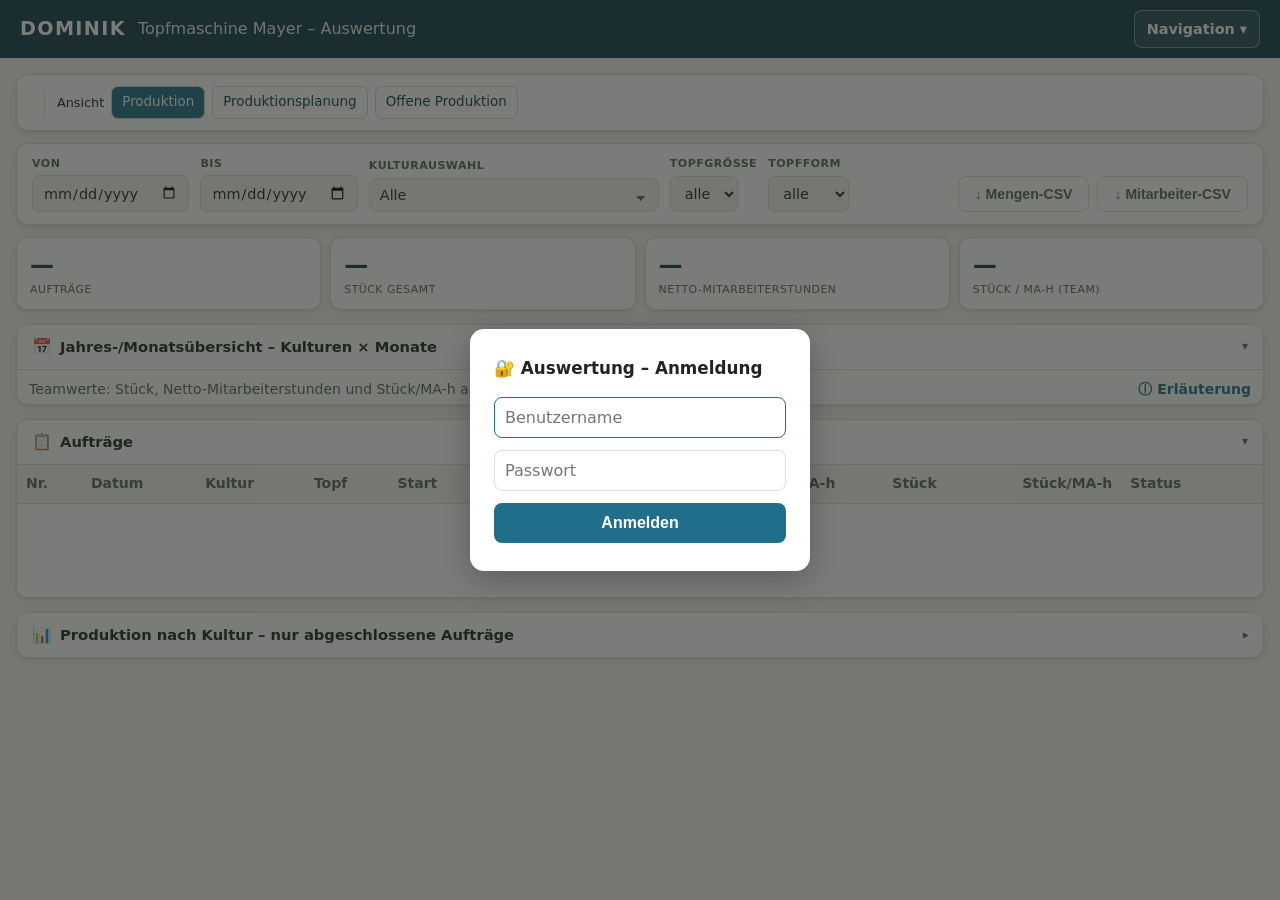
==== commit bb346517: "Auswertung Änderung" ====
--- a/app/static/auswertung.html
+++ b/app/static/auswertung.html
@@ -4,10 +4,14 @@
 <meta charset="UTF-8">
 <meta name="viewport" content="width=device-width, initial-scale=1.0">
 <title>Topfmaschine Mayer – Auswertung</title>
-<link rel="stylesheet" href="/planung.css?v=20261016-pflicht-1">
+<link rel="stylesheet" href="/planung.css?v=20261022-mayer-1">
 <style>
 :root{
   --leaf:#1f6f8a;--leaf-dark:#123c4d;--leaf-light:#e2eef1;
+  /* Farben der gemeinsamen produktion-uebersicht.js (Vorgabe dort: Gruen von Halle 1/Stolze). */
+  --pu-akzent:#1f6f8a;--pu-akzent-dunkel:#123c4d;--pu-text:#123c4d;--pu-kopf-text:#2c4a55;
+  --pu-feld-hover-rand:#9fc3cf;--pu-feld-rand:#cfdfe4;--pu-zu-hover:#cfe2e8;--pu-block:#e2eef1;
+  --pu-hell:#e2eef1;--pu-feld:#eef5f7;--pu-tag-hover:#f3f8fa;
   --paper:#f7f5ef;--paper-line:#e3ded2;--ink:#21251f;--ink-soft:#5c6157;
   --amber:#c9821f;--amber-soft:#f5e7cf;--amber-dark:#7a4d0c;
   --danger:#a8341f;--danger-soft:#f3ddd6;
@@ -24,28 +28,49 @@
 .seiten-navigation{position:relative;margin-left:auto;}
 .navigation-knopf{border:1px solid #ffffff60;border-radius:8px;padding:8px 12px;background:#ffffff15;color:#fff;font:inherit;font-size:.9rem;font-weight:600;cursor:pointer;}
 .navigation-knopf:focus-visible,.navigation-links a:focus-visible{outline:2px solid #9fe0a4;outline-offset:3px;}
-.navigation-links{position:absolute;right:0;top:calc(100% + 10px);z-index:100;width:270px;max-width:calc(100vw - 32px);padding:6px;background:#fff;border:1px solid var(--paper-line);border-radius:10px;box-shadow:0 6px 20px #0003;}
+.navigation-links{position:absolute;right:0;top:calc(100% + 10px);z-index:100;width:330px;max-width:calc(100vw - 32px);padding:6px;background:#fff;border:1px solid var(--paper-line);border-radius:10px;box-shadow:0 6px 20px #0003;}
 .navigation-links[hidden]{display:none;}
-.navigation-links a{display:block;padding:12px;border-radius:6px;color:var(--leaf-dark);text-decoration:none;font-size:.95rem;font-weight:600;}
+.navigation-links a{display:block;padding:8px 12px;border-radius:6px;color:var(--leaf-dark);text-decoration:none;font-size:.92rem;font-weight:600;}
+/* 17 Eintraege: Liste scrollt, statt unter den Bildschirmrand zu laufen; Trennlinie je Anwendung. */
+.navigation-links{max-height:calc(100vh - 90px);overflow-y:auto;}
+.navigation-links a.nav-gruppe{margin-top:4px;border-top:1px solid var(--paper-line);border-top-left-radius:0;border-top-right-radius:0;padding-top:10px;}
+.navigation-links a[aria-current=page]{background:var(--leaf-light);color:var(--leaf-dark);}
+.navigation-links a[aria-current=page]::after{content:" · diese Seite";font-weight:400;color:var(--ink-soft);font-size:.82rem;}
 .navigation-links a:hover,.navigation-links a:focus-visible{background:var(--leaf-light);}
-main{padding:20px;max-width:1100px;margin:0 auto;}
+/* 1600 px wie Halle 1: die Matrix Kulturen x Monate braucht die Breite, sonst muss seitlich gescrollt werden. */
+main{padding:16px;max-width:1600px;margin:0 auto;}
 h2{font-size:1.1rem;font-weight:700;color:var(--leaf-dark);margin:24px 0 10px;}
 h2:first-child{margin-top:0;}
 
-/* Filter-Leiste */
-.filter-bar{background:#fff;border:1px solid var(--paper-line);border-radius:var(--radius);box-shadow:var(--shadow);padding:14px 16px;margin-bottom:16px;display:flex;gap:12px;align-items:flex-end;flex-wrap:wrap;}
-.filter-bar label{font-size:.78rem;font-weight:700;text-transform:uppercase;letter-spacing:.5px;color:var(--ink-soft);display:block;margin-bottom:4px;}
+/* Zeitwahl-Leiste und Filter wie in Halle 1 -- alle Auswertungen werden gleich bedient. */
+.quick-bar{background:#fff;border:1px solid var(--paper-line);border-radius:12px;box-shadow:var(--shadow);padding:11px 15px;margin-bottom:12px;display:flex;flex-wrap:wrap;gap:7px 12px;align-items:center;}
+.quick-bar .sep{width:1px;height:24px;background:var(--paper-line);}
+.ansicht-wahl{display:flex;flex-wrap:wrap;align-items:center;gap:7px;}
+.ansicht-wahl .lbl{font-size:.8rem;}
+.ansicht-wahl button{font:inherit;font-size:.84rem;padding:6px 10px;border:1px solid #d8d7ca;border-radius:7px;background:#fff;color:#123c4d;cursor:pointer;}
+.ansicht-wahl button[aria-pressed=true]{background:var(--leaf);color:#fff;}
+/* Eingebettete Produktionsplanung: Abstand wie die Karten der Auswertung. */
+#planungsAnsicht .plan-karte{margin:0 0 14px;}
+#planungsAnsicht .plan-archiv{display:flex;align-items:center;gap:8px;font-weight:600;margin:0 0 10px;}
+.filter-bar{background:#fff;border:1px solid var(--paper-line);border-radius:12px;box-shadow:var(--shadow);padding:12px 15px;margin-bottom:12px;display:flex;gap:11px;align-items:flex-end;flex-wrap:wrap;}
+.filter-bar label{font-size:.69rem;font-weight:700;text-transform:uppercase;letter-spacing:.5px;color:var(--ink-soft);display:block;margin-bottom:4px;}
+.filter-bar .actions{display:flex;gap:8px;flex-wrap:wrap;margin-left:auto;align-items:flex-end;}
+.lade-status{margin:0 0 12px;}
+.note{font-size:.875rem;line-height:1.5;color:var(--ink-soft);margin:4px 0 14px;}
 .filter-bar input,.filter-bar select{padding:8px 10px;border:1.5px solid var(--paper-line);border-radius:7px;font-size:.9rem;font-family:inherit;background:var(--paper);color:var(--ink);}
 .filter-bar input:focus,.filter-bar select:focus{outline:none;border-color:var(--leaf);}
 .btn-load{background:var(--leaf);color:#fff;border:none;border-radius:8px;padding:9px 20px;font-size:.9rem;font-weight:700;cursor:pointer;}
 .btn-load:active{background:var(--leaf-dark);}
-.btn-export{background:#fff;border:1.5px solid var(--paper-line);color:var(--ink-soft);border-radius:8px;padding:9px 14px;font-size:.85rem;font-weight:600;cursor:pointer;}
+.btn-export{background:#fff;border:1.5px solid var(--paper-line);color:var(--ink-soft);border-radius:8px;padding:9px 16px;font-size:.88rem;font-weight:700;cursor:pointer;}
+.btn-export:hover{border-color:var(--leaf);color:var(--leaf);}
+.btn-export:disabled{opacity:.5;cursor:default;}
 
 /* KPI-Kacheln */
-.kpi-row{display:flex;gap:12px;flex-wrap:wrap;margin-bottom:18px;}
-.kpi{background:#fff;border:1px solid var(--paper-line);border-radius:var(--radius);box-shadow:var(--shadow);padding:14px 18px;flex:1;min-width:130px;}
-.kpi-val{font-size:2rem;font-weight:800;color:var(--leaf-dark);font-variant-numeric:tabular-nums;}
-.kpi-lab{font-size:.75rem;font-weight:700;text-transform:uppercase;letter-spacing:.5px;color:var(--ink-soft);margin-top:2px;}
+/* Groessen wie die Kennzahlen in Halle 1 */
+.kpi-row{display:flex;gap:9px;flex-wrap:wrap;margin-bottom:12px;}
+.kpi{background:#fff;border:1px solid var(--paper-line);border-radius:11px;box-shadow:var(--shadow);padding:11px 13px;flex:1;min-width:110px;}
+.kpi-val{font-size:1.5rem;font-weight:800;color:var(--leaf-dark);font-variant-numeric:tabular-nums;}
+.kpi-lab{font-size:.68rem;text-transform:uppercase;letter-spacing:.5px;color:var(--ink-soft);}
 
 /* Tabellen */
 .tbl-wrap{overflow-x:auto;margin-bottom:24px;}
@@ -54,7 +79,9 @@
    ("Mitarbeiter-Std.", "Stück / Mitarbeiter-Std.") passt die Auftragstabelle
    sonst nicht mehr in die Seitenbreite und der Browser quetscht stattdessen
    die Zellen zusammen. */
-th{background:var(--leaf-dark);color:#fff;padding:9px 9px;font-size:.8rem;font-weight:700;text-transform:uppercase;letter-spacing:.4px;text-align:left;white-space:nowrap;}
+/* Koepfe wie in Halle 1: normale Schreibweise statt Versalien auf Dunkelgruen. */
+th{background:var(--paper);color:var(--ink-soft);padding:9px 9px;font-size:.875rem;font-weight:600;text-align:left;white-space:nowrap;border-bottom:1px solid var(--paper-line);}
+th.num{text-align:right;}
 td{padding:9px 9px;font-size:.9rem;border-bottom:1px solid var(--paper-line);vertical-align:middle;}
 tr:last-child td{border-bottom:none;}
 tr:hover td{background:var(--leaf-light);}
@@ -69,6 +96,92 @@
 .perf-bar-bg{background:var(--paper-line);border-radius:4px;height:7px;min-width:80px;overflow:hidden;}
 .perf-bar-fg{height:100%;background:var(--leaf);border-radius:4px;}
 
+/* Einklappbare Karte. Uebernommen aus der Rapido-Auswertung, damit die
+   stuendliche Produktion in beiden Anwendungen gleich aussieht und sich
+   gleich bedienen laesst. */
+.card{background:#fff;border:1px solid var(--paper-line);border-radius:12px;box-shadow:var(--shadow);margin-bottom:14px;overflow:hidden;}
+.card-head{padding:11px 15px;border-bottom:1px solid var(--paper-line);display:flex;align-items:center;gap:8px;cursor:pointer;user-select:none;}
+.card-head:hover{background:#f9f8f5;}
+.card-head h2{margin:0;font-size:.92rem;font-weight:700;color:var(--ink);flex:1;}
+.card-head .collapse-ico{font-size:.75rem;color:var(--ink-soft);transition:transform .18s;display:inline-block;}
+.card-body>.note,.card-body>#kulturAgg{margin-left:15px;margin-right:15px;}
+.card-body>.note:first-child{margin-top:12px;}
+.card-body>#kulturAgg{padding-bottom:10px;}
+/* Tabellen in Karten und Monatsdetails brauchen keinen eigenen Rahmen. */
+.card table,.prod-detail table{border:0;border-radius:0;box-shadow:none;}
+.card-body.tbl-wrap{margin-bottom:0;}
+/* Die gemeinsame Datei gestaltet die Tageszeilen als <details>. Das
+   Mitarbeiter-Aufklappen in der Auftragstabelle ist ebenfalls ein <details>
+   und darf diese Gestaltung nicht erben -- lokal zurueckgesetzt, damit
+   produktion-uebersicht.js mit Halle 1 identisch bleibt. */
+.prod-detail .auftrag-details details{margin:0;border:0;border-radius:0;background:transparent;}
+.prod-detail .auftrag-details summary{display:list-item;list-style:revert;padding:0;font-size:inherit;color:var(--leaf-dark);}
+.prod-detail .auftrag-details details[open]>summary{border-bottom:0;margin-bottom:6px;}
+.prod-detail .auftrag-details summary:hover{background:transparent;text-decoration:underline;}
+/* Geoeffnete Matrixzeile und ihr Detailbereich als ein Block: ein Rahmen um
+   beides, ein Hintergrund. Stolze und Mayer (22.10.2026) -- bewaehrt es sich,
+   gehoert es in produktion-uebersicht.js und gilt dann auch fuer Halle 1.
+   Die fixierte Kulturspalte bekommt den Rahmen als Schatten: Raender an
+   sticky-Zellen wandern bei border-collapse beim seitlichen Scrollen nicht mit. */
+.prod-matrix>tbody>tr:has([aria-expanded=true])>th,
+.prod-matrix>tbody>tr:has([aria-expanded=true])>td{background:#e2eef1;border-top:2px solid #1f6f8a;border-bottom:0;}
+.prod-matrix>tbody>tr:has([aria-expanded=true])>th:first-child{background:#e2eef1;box-shadow:inset 2px 0 0 #1f6f8a;}
+.prod-matrix>tbody>tr:has([aria-expanded=true])>td:last-child{border-right:2px solid #1f6f8a;}
+/* Linker Rahmen in beiden Zeilen vom selben Mechanismus: fixierte Kulturspalte
+   und fixierter Detailinhalt zeichnen ihn jeweils als Schatten. Vorher war er
+   unten ein Zellrand -- der sitzt bei border-collapse halb ausserhalb der Zelle
+   und scrollt mit; die Linie sprang um 1-2 px (22.10.2026). */
+.prod-matrix>tbody>tr:has([aria-expanded=true])+tr.prod-detail>td{border-top:0;border-left:0;padding:0;}
+/* Nicht gewaehlte Monatsfelder der Zeile nur angedeutet; einzige Hervorhebung bleibt das gewaehlte Feld. */
+.prod-matrix>tbody>tr:has([aria-expanded=true]) .prod-monat[aria-expanded=false]{background:#f2f8fa;border-color:#bcd6de;}
+/* Im Block nur ein Gruen: keine weissen Kaesten, keine beigen Koepfe. Struktur
+   entsteht aus feinen Linien und etwas dunkleren Kopfzeilen (22.10.2026, vorerst
+   nur Stolze und Mayer). Selektoren mit .prod-matrix, weil produktion-uebersicht.js ihre
+   Stile spaeter einfuegt und bei gleicher Spezifitaet gewinnen wuerde. */
+/* Breite am sichtbaren Bereich der Matrix statt am Fenster: sonst blieb rechts
+   eine Luecke von ~50 px, je nach Fensterbreite verschieden. Breite = sichtbar
+   minus rechter Rahmen; Innenabstand 10 px links (inkl. 2 px Rahmenschatten) und
+   8 px + 2 px Rahmen rechts, damit der Inhalt mittig im Rahmen sitzt. */
+.prod-scroll{container-type:inline-size;}
+.prod-matrix .prod-detail-inhalt{width:calc(100cqw - 2px);max-width:none;padding:2px 8px 10px 10px;box-shadow:inset 2px 0 0 #1f6f8a;}
+/* Tage als hellgruene Zeilen mit Trennlinie. Der geoeffnete Tag ist an seiner
+   kraeftigeren, fetten Kopfzeile erkennbar (frueher ein Balken nur links -- wirkte schief). */
+.prod-matrix .prod-detail-inhalt>details{margin:0;border:0;border-radius:0;background:transparent;border-bottom:1px solid #bcd6de;}
+.prod-matrix .prod-detail-inhalt>details>summary:hover{background:#cfe2e8;}
+.prod-matrix .prod-detail-inhalt>details[open]>summary{background:#cfe2e8;font-weight:700;border-bottom:0;margin-bottom:0;}
+/* Zahlen der Tageszeile dunkel: grau auf Gruen war zu kontrastarm. */
+.prod-matrix .prod-detail-inhalt>details>summary .tag-wert{color:#21251f;}
+/* Inhalt des geoeffneten Tages (Auftraege) auf einem weissen
+   Feld mit gleichem Abstand links und rechts: Weiss gegen Gruen gibt den
+   Kontrast, Koepfe und Summen im Blockgruen verbinden das Feld mit dem Block. */
+.prod-matrix .prod-detail-inhalt>details>.prod-scroll{background:#fff;border:1px solid #bcd6de;border-radius:8px;margin:8px 10px 12px;}
+.prod-matrix .prod-detail table{background:transparent;}
+.prod-matrix .prod-detail th{background:#e2eef1;border-bottom-color:#bcd6de;}
+.prod-matrix .prod-detail td{border-bottom-color:#dde9ed;}
+/* Kein Einfaerben beim Darueberfahren. Die allgemeine Regel "tr:hover td" greift sonst
+   ueber die Matrixzeile, die den ganzen Detailbereich enthaelt: Maus irgendwo im Tag
+   und alle Tabellenzellen wurden gruen. Deshalb fuer alle Zellen im Detailinhalt fest,
+   nicht nur fuer die ueberfahrene Zeile. Steht vor der Summenregel ("Gesamt" bleibt gruen). */
+.prod-matrix .prod-detail-inhalt td{background:transparent;}
+.prod-matrix .prod-detail tr.sum-row td{background:#e2eef1;border-top-color:#bcd6de;}
+/* Ueberschrift "Kultur · Zeitraum" klappt ein: beim Darueberfahren nur unterstrichen,
+   nicht gruen hinterlegt (die gemeinsame Datei faerbt sie, hier zurueckgenommen). */
+.prod-matrix .prod-detail-zu:hover{background:transparent;text-decoration:underline;text-underline-offset:4px;}
+/* Legende: eine Zeile, die Erlaeuterung erst auf Klick (wie Halle 1). */
+.legende{margin:10px 12px 4px;font-size:.875rem;color:var(--ink-soft);}
+.legende>summary{list-style:none;display:flex;flex-wrap:wrap;align-items:center;gap:6px 18px;cursor:pointer;}
+.legende>summary::-webkit-details-marker{display:none;}
+.legende-info{margin-left:auto;color:var(--leaf);font-weight:600;}
+.legende>summary:hover .legende-info{text-decoration:underline;}
+.legende ul{margin:8px 0 4px;padding-left:18px;line-height:1.6;}
+.card.collapsed .collapse-ico{transform:rotate(-90deg);}
+.card.collapsed .card-body{display:none;}
+.card.collapsed .card-head{border-bottom:none;}
+.card-hint{font-size:.78rem;color:var(--ink-soft);padding:0 16px 12px;}
+
+.dot{display:inline-block;width:9px;height:9px;border-radius:2px;margin-right:6px;vertical-align:middle;}
+tr.sum-row td{background:var(--paper);font-weight:700;border-top:2px solid var(--paper-line);}
+td.dash{color:var(--ink-soft);}
 /* Notiz als eigene Zeile unter dem Auftrag, ueber die volle Breite. Als
    dreizehnte Spalte stand sie rechts ausserhalb des Sichtbereichs und war auf
    190px gekuerzt - gelesen wurde sie so nie. Ohne diese Spalte passt die
@@ -97,6 +210,10 @@
 .btn-zeile-edit{border:1.5px solid var(--paper-line);background:#fff;color:var(--ink-soft);
   border-radius:7px;padding:4px 9px;font-size:.85rem;cursor:pointer;line-height:1.1;}
 .btn-zeile-edit:hover{border-color:var(--leaf);color:var(--leaf-dark);}
+.btn-zeile-loeschen{border:1.5px solid var(--danger-soft);background:#fff;color:var(--danger);
+  border-radius:7px;padding:4px 8px;font-size:.85rem;cursor:pointer;line-height:1.1;}
+.btn-zeile-loeschen:hover{background:var(--danger-soft);}
+.btn-zeile-loeschen:disabled{opacity:.5;cursor:wait;}
 
 /* Korrektur-Dialog. Bewusst derselbe Zuschnitt wie der Dialog der Erfassung -
    wer beide benutzt, soll nicht zwei Bedienungen lernen muessen. */
@@ -185,34 +302,57 @@
   <button class="back" id="btnAbmelden" style="display:none;background:rgba(255,255,255,.14);border:1px solid rgba(255,255,255,.3);color:#fff;border-radius:8px;padding:6px 12px;font-size:.82rem;font-weight:600;cursor:pointer;font-family:inherit;margin-right:14px">Abmelden</button>
   <nav class="seiten-navigation" id="seitenNavigation" aria-label="Seitennavigation">
     <button class="navigation-knopf" id="navigationKnopf" type="button" aria-expanded="false" aria-controls="navigationLinks">Navigation ▾</button>
+    <!-- Alle Anwendungen in der Reihenfolge des Portals; Adressen wie im Dashboard
+         (Dashboard_Portal/index.html). Fahrradverleih hat keine eigene Auswertungsseite,
+         "Auswertung" fuehrt dort auf die App. Produktionsplanung steht bei der Ansicht. -->
     <div class="navigation-links" id="navigationLinks" hidden>
       <a href="https://10.10.0.210:8450/">Dashboard – Übersicht</a>
-      <a href="/planung">Produktionsplanung Mayer</a>
-      <a href="/">Erfassung Mayer</a>
+      <a class="nav-gruppe" href="https://10.10.0.210:8443/">Halle 1 Erfassung</a>
+      <a href="https://10.10.0.210:8443/auswertung">Halle 1 Auswertung</a>
+      <a class="nav-gruppe" href="https://10.10.0.210:8446/">Stolze Erfassung</a>
+      <a href="https://10.10.0.210:8446/auswertung">Stolze Auswertung</a>
+      <a class="nav-gruppe" href="https://10.10.0.210:8447/">Mayer Erfassung</a>
+      <a href="https://10.10.0.210:8447/auswertung" aria-current="page">Mayer Auswertung</a>
+      <a class="nav-gruppe" href="https://10.10.0.210:8444/">Blumenband Erfassung</a>
+      <a href="https://10.10.0.210:8444/auswertung">Blumenband Auswertung</a>
+      <a class="nav-gruppe" href="https://10.10.0.210:8445/">Rapido Tisch Erfassung</a>
+      <a href="https://10.10.0.210:8445/auswertung">Rapido Tisch Auswertung</a>
+      <a class="nav-gruppe" href="https://10.10.0.210:8448/">Blumenstrauß-Verpackung Erfassung</a>
+      <a href="https://10.10.0.210:8448/auswertung">Blumenstrauß-Verpackung Auswertung</a>
+      <a class="nav-gruppe" href="https://10.10.0.210:8449/">Rapido Advent Erfassung</a>
+      <a href="https://10.10.0.210:8453/auswertung">Rapido Advent Auswertung</a>
+      <a class="nav-gruppe" href="https://10.10.0.210:8452/">Fahrradverleih Erfassung</a>
+      <a href="https://10.10.0.210:8452/">Fahrradverleih Auswertung</a>
     </div>
   </nav>
 </header>
 
 <main>
+  <!-- Zeitwahl und Ansicht wie in Halle 1: eine Leiste, Von/Bis bleibt darunter verbindlich. -->
+  <div class="quick-bar">
+    <div id="zeitSchnellwahl"></div>
+    <span class="sep" aria-hidden="true"></span>
+    <!-- "Produktion offen" schaltet die ganze Seite auf den Soll-Ist-Bericht um und
+         ist deshalb kein Filter, sondern eine Ansicht. Der Wert steht weiter in
+         #fRange, damit loadData() und ladePlanbericht() unveraendert bleiben. -->
+    <div class="ansicht-wahl" role="group" aria-label="Ansicht">
+      <span class="lbl">Ansicht</span>
+      <button type="button" data-ansicht="" aria-pressed="true">Produktion</button>
+      <button type="button" data-ansicht="planung" aria-pressed="false" title="Vorgaben anlegen und pflegen, Soll und Ist aller Vorgaben">Produktionsplanung</button>
+      <!-- Frueher "Produktion offen": gezeigt werden Planvorgaben mit Fehlmenge, keine laufenden Auftraege. -->
+      <button type="button" data-ansicht="produktion_offen" aria-pressed="false" title="Soll-Ist-Bericht: aktive Planvorgaben, bei denen noch Menge fehlt">Offene Produktion</button>
+    </div>
+    <input type="hidden" id="fRange" value="" />
+  </div>
   <!-- Filter -->
   <div class="filter-bar">
     <div>
-      <label>Von</label>
+      <label for="fVon">Von</label>
       <input type="date" id="fVon" />
     </div>
     <div>
-      <label>Bis</label>
+      <label for="fBis">Bis</label>
       <input type="date" id="fBis" />
-    </div>
-    <div>
-      <label>Schnellwahl</label>
-      <select id="fRange">
-        <option value="">—</option>
-        <option value="today">Heute</option>
-        <option value="week">Diese Woche</option>
-        <option value="month">Dieser Monat</option>
-        <option value="produktion_offen">Produktion offen</option>
-      </select>
     </div>
     <div>
       <label for="fKulturAnzeige">Kulturauswahl</label>
@@ -222,23 +362,77 @@
       </div>
       <select id="fKultur" hidden aria-hidden="true" tabindex="-1"><option value="">Alle</option></select>
     </div>
-    <span id="datenLadeStatus" role="status" aria-live="polite"></span>
-    <button class="btn-export" id="btnExport">⭳ CSV</button>
+    <div><label for="fTopf">Topfgröße</label><select id="fTopf"><option value="">alle</option></select></div>
+    <div><label for="fForm">Topfform</label><select id="fForm"><option value="">alle</option><option value="rund">rund</option><option value="eckig">eckig</option></select></div>
+    <div class="actions">
+      <button class="btn-export" id="btnMengenExport" title="Eine Zeile je Auftrag – die Mengen lassen sich summieren.">↓ Mengen-CSV</button>
+      <button class="btn-export" id="btnExport" title="Eine Zeile je Mitarbeiter – die Auftragsmenge wiederholt sich je Zeile und darf nicht summiert werden.">↓ Mitarbeiter-CSV</button>
+    </div>
   </div>
+  <p id="datenLadeStatus" class="lade-status" role="status" aria-live="polite"></p>
 
   <div class="planung plan-karte" id="auswertungPlanung" aria-live="polite" style="display:none"></div>
+  <!-- Produktionsplanung, seit 22.10.2026 hier statt auf der eigenen Seite /planung (die leitet
+       hierher um). Zeitraum und Kultur kommen aus den Filtern oben; planung.js startet beim
+       ersten Oeffnen der Ansicht (TMPlan.planungLaden). -->
+  <div class="planung" id="planungsAnsicht" hidden>
+    <div id="planMeldung" class="plan-meldung" role="status"></div>
+    <span id="planBenutzer" hidden></span>
+    <section id="planEditor" class="plan-karte" hidden>
+      <h2 id="planFormTitel">Neue Produktionsvorgabe</h2>
+      <form id="planForm" class="plan-form">
+        <div><label for="pKultur">Kultur</label><input id="pKultur" list="planKulturen" autocomplete="off" required maxlength="100" placeholder="Kultur suchen oder Freitext wählen"><datalist id="planKulturen"></datalist></div>
+        <div id="pFreiGruppe" hidden><label for="pFrei">Freitext-Kultur</label><input id="pFrei" maxlength="100"></div>
+        <div><label for="pTopf">Topfgröße</label><select id="pTopf" required><option value="">Bitte wählen</option></select></div>
+        <div><label id="pFormLabel">Topfform *</label><div class="plan-form-kacheln" role="group" aria-labelledby="pFormLabel"><button type="button" class="sekundaer" data-topfform="rund" aria-pressed="false">rund</button><button type="button" class="sekundaer" data-topfform="eckig" aria-pressed="false">eckig</button></div><div id="pFormBestand" class="plan-hinweis" hidden>Bestehende Vorgabe ohne Topfform – bisherige Anrechnung bleibt erhalten.</div></div>
+        <div><label for="pBeginn">Produktionsbeginn</label><input id="pBeginn" type="date" required></div>
+        <div><label for="pEnde">Produktionsende</label><input id="pEnde" type="date" required></div>
+        <div><label for="pSoll">Sollmenge (Stück)</label><input id="pSoll" type="number" min="1" max="1000000000" step="1" required inputmode="numeric"></div>
+        <div id="pFest" class="plan-hinweis plan-breit" hidden>Kultur, Topfgröße und Topfform sind nach der ersten Anrechnung fest. Änderungen an Produktionsbeginn, Produktionsende oder Sollmenge berechnen die automatischen Anteile neu.</div>
+        <div class="plan-breit"><label><input type="checkbox" id="pArchiv"> Vorgabe archivieren – bisherige Anrechnung bleibt sichtbar; neue Produktion wird nicht mehr angerechnet</label></div>
+        <div class="plan-aktionen plan-breit"><button type="submit" id="planSpeichern" disabled>Vorgabe speichern</button><button type="button" id="planAbbrechen" class="sekundaer">Abbrechen</button></div>
+      </form>
+    </section>
+    <section class="plan-karte">
+      <h2>Soll und Ist</h2>
+      <label class="plan-archiv"><input type="checkbox" id="planArchivZeigen"> Archivierte anzeigen</label>
+      <p class="plan-hinweis">„Produktion im Zeitraum“ folgt Von/Bis oben, die Kulturauswahl filtert die Vorgaben. „Ist gesamt“ umfasst alle abgeschlossenen Aufträge der Vorgabe, unabhängig vom Zeitraum; laufende Mengen stehen separat als vorläufig. Bei mehreren passenden Vorgaben wird zuerst das früheste Produktionsende bedient; Überhänge erscheinen bei der letzten passenden Vorgabe als Mehrproduktion.</p>
+      <div id="planBericht" aria-live="polite"></div>
+    </section>
+  </div>
   <div id="produktionsAuswertung">
   <!-- KPIs -->
   <div class="kpi-row" id="kpiRow">
     <div class="kpi"><div class="kpi-val" id="kpiAuftraege">—</div><div class="kpi-lab">Aufträge</div></div>
-    <div class="kpi"><div class="kpi-val" id="kpiStueck">—</div><div class="kpi-lab">Gesamtstück</div></div>
-    <div class="kpi"><div class="kpi-val" id="kpiMah">—</div><div class="kpi-lab">Mitarbeiter-Std.</div></div>
-    <div class="kpi"><div class="kpi-val" id="kpiLeistung">—</div><div class="kpi-lab">Stück / Mitarbeiter-Std.</div></div>
+    <div class="kpi"><div class="kpi-val" id="kpiStueck">—</div><div class="kpi-lab">Stück gesamt</div></div>
+    <div class="kpi"><div class="kpi-val" id="kpiMah">—</div><div class="kpi-lab">Netto-Mitarbeiterstunden</div></div>
+    <div class="kpi"><div class="kpi-val" id="kpiLeistung">—</div><div class="kpi-lab">Stück / MA-h (Team)</div></div>
   </div>
-
-  <!-- Aufträge-Tabelle -->
-  <h2>Aufträge</h2>
-  <div class="tbl-wrap">
+  <p class="note" id="mengenHinweis"></p>
+
+  <!-- Zentrale Ansicht wie in Halle 1. Alle Abschnitte darunter sind gleich
+       gebaute, einklappbare Karten; data-merken haelt den Zustand je Sitzung. -->
+  <div class="card" id="monatsCard" data-merken="tm_monate_zu">
+    <div class="card-head"><span aria-hidden="true">📅</span><h2>Jahres-/Monatsübersicht – Kulturen × Monate</h2><span class="collapse-ico">▾</span></div>
+    <div class="card-body">
+      <details class="legende">
+        <summary>
+          <span>Teamwerte: Stück, Netto-Mitarbeiterstunden und Stück/MA-h aller Mitarbeiter einschließlich Aufsicht</span>
+          <span class="legende-info">&#9432; Erläuterung</span>
+        </summary>
+        <ul>
+          <li><b>MA-h</b> = Netto-Mitarbeiterstunden: Ende − Beginn − Pause, über alle Mitarbeiter addiert. <b>Stk/MA-h</b> = Stück ÷ MA-h. Das ist eine Teamkennzahl einschließlich Aufsicht, keine Personenleistung.</li>
+          <li><b>Stück</b> ist die beim Abschluss bestätigte Auftragsmenge, auch wenn sie von Hand eingetragen wurde. Laufende und offene Aufträge sind mit ihrer vorläufigen Menge enthalten; fehlende Mengen bleiben offen.</li>
+          <li><b>Mengen-CSV</b>: eine Zeile je Auftrag, summierbar. <b>Mitarbeiter-CSV</b>: eine Zeile je Mitarbeiter; die Auftragsmenge wiederholt sich und darf dort nicht summiert werden.</li>
+        </ul>
+      </details>
+      <div id="monatsResult"></div>
+    </div>
+  </div>
+
+  <div class="card" id="auftraegeCard" data-merken="tm_auftraege_zu">
+    <div class="card-head"><span aria-hidden="true">📋</span><h2>Aufträge</h2><span class="collapse-ico">▾</span></div>
+    <div class="card-body tbl-wrap">
     <table id="auftraegeTbl">
       <thead>
         <tr>
@@ -249,9 +443,9 @@
           <th>Start</th>
           <th>Ende</th>
           <th class="num">Mitarbeiter</th>
-          <th class="num">Mitarbeiter-<br>Std.</th>
+          <th class="num">MA-h</th>
           <th class="num">Stück</th>
-          <th class="num">Stück /<br>Mitarbeiter-Std.</th>
+          <th class="num">Stück/MA-h</th>
           <th>Status</th>
           <th></th>
         </tr>
@@ -260,23 +454,21 @@
         <tr><td colspan="12" class="no-data">Daten laden …</td></tr>
       </tbody>
     </table>
-  </div>
-
-  <!-- Kultur-Aggregation -->
-  <h2>Leistung nach Kultur</h2>
-  <div style="background:#fff;border:1px solid var(--paper-line);border-radius:var(--radius);box-shadow:var(--shadow);padding:14px 16px;margin-bottom:24px;">
-    <div id="kulturAgg" style="min-height:40px">
-      <div class="no-data" id="kulturAggEmpty">Nach dem Laden erscheinen hier die aggregierten Kulturleistungen.</div>
     </div>
   </div>
 
-  <!-- Tages-Aggregation -->
-  <h2>Tagesverlauf</h2>
-  <div class="tbl-wrap">
-    <table>
-      <thead><tr><th>Datum</th><th class="num">Aufträge</th><th class="num">Stück</th><th class="num">Mitarbeiter-<br>Std.</th><th class="num">Stück /<br>Mitarbeiter-Std.</th></tr></thead>
-      <tbody id="tagesBody"><tr><td colspan="5" class="no-data">–</td></tr></tbody>
-    </table>
+  <!-- Kultur-Aggregation. Zaehlt bewusst nur abgeschlossene Auftraege und
+       weicht deshalb von der Matrix ab -- eingeklappt und so beschriftet, damit
+       zwei verschiedene Zahlen fuer dieselbe Kultur nicht verwechselt werden.
+       Der fruehere "Tagesverlauf" ist entfallen: die Tage stehen in den
+       Monatsdetails der Matrix. -->
+  <div class="card collapsed" id="kulturCard" data-merken="tm_kultur_zu">
+    <div class="card-head"><span aria-hidden="true">📊</span><h2>Produktion nach Kultur – nur abgeschlossene Aufträge</h2><span class="collapse-ico">▾</span></div>
+    <div class="card-body">
+      <div id="kulturAgg">
+        <div class="no-data" id="kulturAggEmpty">Nach dem Laden erscheinen hier die aggregierten Kulturleistungen.</div>
+      </div>
+    </div>
   </div>
   </div>
 </main>
@@ -338,7 +530,9 @@
 
 <script src="/kulturen.js?v=20261016-topfform-1"></script>
 <script src="/kulturauswahl.js?v=20261016-1"></script>
-<script src="/planung.js?v=20261016-pflicht-1"></script>
+<script src="/planung.js?v=20261022-mayer-1"></script>
+<script src="/produktion-uebersicht.js?v=20261022-mayer-1"></script>
+<script src="/produktionsbericht.js?v=20261022-mayer-1"></script>
 <script>
 "use strict";
 const pad = n => String(n).padStart(2,"0");
@@ -385,7 +579,7 @@
 const AUTH_BASE = "https://10.10.0.210:8451";
 const APP_KEY   = "topfmaschine_mayer";
 let _kulturen = [];
-// Geladene Auftraege fuer Kulturfilter und Farbzuordnung.
+// Zuletzt geladene Auftragsliste fuer Kulturfilter, Farbzuordnung und Loeschen.
 let _letzteSummaries = [];
 
 /* ── Anmeldung ─────────────────────────────────────────────────── */
@@ -394,15 +588,17 @@
    ohnehin am Server, der jede Korrektur gegen die Sitzung prueft. */
 let _rolle = null;
 function darfSchreiben(){ return _rolle === "meister" || _rolle === "admin"; }
+// Loeschen nur Admin und nur vergangene Tage -- der Server prueft beides ebenfalls.
+function darfLoeschen(r){ return _rolle === "admin" && !!r && r.datum < isoToday(); }
 
 function kopfzeileZeichnen(name, rolle){
   $("userBadge").textContent = name ? `${name} · ${rolle || "kein Zugriff"}` : "";
   $("btnAbmelden").style.display = name ? "" : "none";
-  const vorher = darfSchreiben();
+  const vorher = _rolle;
   _rolle = rolle || null;
-  // Die Rolle trifft haeufig erst ein, wenn die Tabelle schon steht. Ohne das
-  // erneute Zeichnen fehlte der Korrektur-Knopf bis zum naechsten Laden.
-  if(darfSchreiben() !== vorher && _letzteSummaries.length) renderAuftraege(_letzteSummaries);
+  // Die Rolle trifft haeufig erst ein, wenn Tabelle und Matrix schon stehen. Ohne das
+  // erneute Zeichnen fehlten Korrektur- und Loeschknopf bis zum naechsten Laden.
+  if(_rolle !== vorher && _letzteSummaries.length) renderAuswahl();
 }
 
 async function doAuth(){
@@ -505,36 +701,53 @@
       o.value=String(id); o.textContent=name; sel.appendChild(o);
     });
     kulturCombo.aktualisieren();
+    $("fTopf").innerHTML='<option value="">alle</option>'+(cfg.topfgroessen||[]).map(t=>'<option value="'+esc(t)+'">'+esc(t)+'</option>').join("");
   } catch(e){}
 
+  // Alte Lesezeichen auf /planung landen hier mit #planung (Umleitung in main.py).
+  if(location.hash === "#planung") $("fRange").value = "planung";
   // Datum-Defaults
   $("fVon").value = isoToday();
   $("fBis").value = isoToday();
+  stolzeZeitraumStart();
+  $("btnMengenExport").onclick=stolzeMengenExport;
+  for(const id of ["fTopf","fForm"])$(id).addEventListener("change",renderAuswahl);
   await loadData();
 }
 
-/* Schnellwahl */
-$("fRange").addEventListener("change", () => {
-  const v = $("fRange").value;
-  const today = new Date();
-  const iso = d => `${d.getFullYear()}-${pad(d.getMonth()+1)}-${pad(d.getDate())}`;
-  if(v==="today"){ $("fVon").value=$("fBis").value=iso(today); }
-  else if(v==="week"){
-    const mon=new Date(today); mon.setDate(today.getDate()-(today.getDay()+6)%7);
-    $("fVon").value=iso(mon); $("fBis").value=iso(today);
-  } else if(v==="month"){
-    const m1=new Date(today.getFullYear(),today.getMonth(),1);
-    $("fVon").value=iso(m1); $("fBis").value=iso(today);
-  }
+/* Ansicht: Produktion, Produktionsplanung (Wert "planung") oder Offene Produktion
+   (Wert "produktion_offen"). Die Datumsschnellwahl liegt
+   seitdem in produktion-uebersicht.js (Heute/Woche/Monat/Jahr wie Halle 1). */
+document.querySelectorAll("[data-ansicht]").forEach(knopf=>knopf.addEventListener("click",()=>{
+  $("fRange").value=knopf.dataset.ansicht;
   loadData();
-});
+}));
+function ansichtKnoepfeSetzen(){
+  document.querySelectorAll("[data-ansicht]").forEach(k=>k.setAttribute("aria-pressed",String(k.dataset.ansicht===$("fRange").value)));
+}
 
 for(const id of ["fVon","fBis"]){
   $(id).addEventListener("change",()=>{
     if($("fRange").value!=="produktion_offen") $("fRange").value="";
+    if(stolzeZeitwahl)stolzeZeitwahl.manuell();
     loadData();
   });
 }
+
+/* Karten auf- und zuklappen. Der Zustand bleibt innerhalb der Sitzung
+   erhalten, damit ein erneutes Laden die Karte nicht wieder zuklappt.
+   Gilt fuer alle Abschnitte gleich; der Startzustand steht im HTML. */
+document.querySelectorAll(".card[data-merken]").forEach(karte=>{
+  const schluessel=karte.dataset.merken;
+  try {
+    const zu=sessionStorage.getItem(schluessel);
+    if(zu!==null) karte.classList.toggle("collapsed", zu==="1");
+  } catch(e){}
+  karte.querySelector(".card-head").addEventListener("click", () => {
+    karte.classList.toggle("collapsed");
+    try { sessionStorage.setItem(schluessel, karte.classList.contains("collapsed") ? "1" : "0"); } catch(e){}
+  });
+});
 
 /* Kultur-Filter wirkt sofort auf die bereits geladenen Daten - ein erneuter
    Serverabruf ist dafuer nicht noetig. */
@@ -549,7 +762,7 @@
   const rows = _filterKultur(_letzteSummaries);
   renderKPIs(rows);
   renderAuftraege(rows);
-  renderTage(rows);
+  if(typeof renderMonatsUebersicht==="function")renderMonatsUebersicht(rows);
   // Gleiche Auswahl wie in Tabelle und Kennzahlen; der Kulturvergleich
   // beruecksichtigt wie bisher nur abgeschlossene Auftraege.
   const kulturen = new Map();
@@ -572,15 +785,24 @@
   return /^\d{4}-\d{2}-\d{2}$/.test(von) && /^\d{4}-\d{2}-\d{2}$/.test(bis) && von<=bis;
 }
 function zeigeAuswertungsansicht(){
-  const nurOffen=$("fRange").value==="produktion_offen";
-  $("produktionsAuswertung").style.display=nurOffen ? "none" : "block";
+  const nurOffen=$("fRange").value==="produktion_offen", planung=$("fRange").value==="planung";
+  const keineProduktion=nurOffen||planung;
+  $("produktionsAuswertung").style.display=keineProduktion ? "none" : "block";
   $("auswertungPlanung").style.display=nurOffen ? "block" : "none";
-  $("btnExport").style.display=nurOffen ? "none" : "";
+  if($("planungsAnsicht"))$("planungsAnsicht").hidden=!planung;
+  $("btnExport").style.display=keineProduktion ? "none" : "";
+  if($("btnMengenExport"))$("btnMengenExport").style.display=keineProduktion ? "none" : "";
+  // Planvorgaben kennen nur Kultur und Zeitraum; Topfgroesse/-form filtern dort nicht.
+  if($("fTopf"))$("fTopf").disabled=keineProduktion;
+  if($("fForm"))$("fForm").disabled=keineProduktion;
+  if(typeof ansichtKnoepfeSetzen==="function")ansichtKnoepfeSetzen();
 }
 async function ladePlanbericht(){
   zeigeAuswertungsansicht();
   const anfrage = ++_planBerichtAnfrage;
   if(!zeitraumGueltig()) return;
+  // Ansicht Produktionsplanung: Formular und alle Vorgaben laedt planung.js selbst.
+  if($("fRange").value==="planung"){ await TMPlan.planungLaden(); return; }
   const target = $("auswertungPlanung");
   target.textContent="Wird geladen …";
   try {
@@ -603,30 +825,34 @@
   const von=$("fVon").value, bis=$("fBis").value;
   const status=$("datenLadeStatus");
   $("btnExport").disabled=true;
+  if($("btnMengenExport"))$("btnMengenExport").disabled=true;
+  let erfolgreich=false;
+  if(typeof stolzeDatenLeeren==="function")stolzeDatenLeeren();
   if(!zeitraumGueltig()){
     status.textContent="Bitte einen gültigen Zeitraum wählen (Von bis Bis).";
     return;
   }
   status.textContent="Wird geladen …";
   try {
-    if($("fRange").value==="produktion_offen"){
+    if($("fRange").value==="produktion_offen" || $("fRange").value==="planung"){
       await ladePlanbericht();
       return;
     }
-    const antwort=await _fetchTimeout("/api/auswertung/summary",{method:"POST",headers:{"Content-Type":"application/json"},body:JSON.stringify({von,bis})});
-    if(!antwort.ok)throw new Error('Aufträge konnten nicht geladen werden.');
-    const summaries=await antwort.json();
+    const summaries = await _fetchTimeout("/api/auswertung/summary",{method:"POST",headers:{"Content-Type":"application/json"},body:JSON.stringify({von,bis})}).then(r=>{if(!r.ok)throw new Error('Aufträge konnten nicht geladen werden.');return r.json();});
     if(anfrage!==_auswertungAnfrage) return;
     _letzteSummaries = Array.isArray(summaries) ? summaries : [];
     _farbenSetzen(_letzteSummaries);
     renderAuswahl();
     await ladePlanbericht();
+    erfolgreich=true;
+    status.textContent="Datenstand: "+new Date().toLocaleString("de-DE");
   } catch(e){
     if(anfrage===_auswertungAnfrage) status.textContent="Laden fehlgeschlagen. Bitte Auswahl erneut bestätigen.";
   } finally {
     if(anfrage===_auswertungAnfrage){
       if(status.textContent==="Wird geladen …") status.textContent="";
-      $("btnExport").disabled=false;
+      $("btnExport").disabled=!erfolgreich;
+      if($("btnMengenExport"))$("btnMengenExport").disabled=!erfolgreich;
     }
   }
 }
@@ -678,10 +904,14 @@
       <td class="zelle-status"><span class="pill ${r.status==="abgeschlossen"?"pill-geschl":"pill-offen"}">${esc(r.status)}</span></td>
       <td class="zelle-edit">${darfSchreiben()
         ? `<button type="button" class="btn-zeile-edit" title="Auftrag korrigieren">✎</button>`
+        : ""}${darfLoeschen(r)
+        ? ` <button type="button" class="btn-zeile-loeschen" title="Auftrag löschen (nur Admin)">🗑</button>`
         : ""}</td>
     `;
     const btnE = tr.querySelector(".btn-zeile-edit");
     if(btnE) btnE.onclick = () => korrekturOeffnen(r);
+    const btnL = tr.querySelector(".btn-zeile-loeschen");
+    if(btnL) btnL.onclick = () => auftragLoeschen(r, btnL);
     tbody.appendChild(tr);
     // Notiz als eigene Zeile unter dem Auftrag statt als dreizehnte Spalte.
     // Als Spalte stand sie ganz rechts ausserhalb des sichtbaren Bereichs und
@@ -700,6 +930,27 @@
       tbody.appendChild(trN);
     }
   });
+}
+
+/* ── Auftrag loeschen (nur Admin, vergangene Tage) ──────────────────────
+   Danach neu laden: Kennzahlen, Matrix und Soll-Ist haengen alle am Auftrag. */
+async function auftragLoeschen(r, knopf){
+  const info = `${r.auftragsnr||"—"} · ${displayDate(r.datum)} · ${r.kultur||"ohne Kultur"} · `
+    + `${TMKulturen.topf(r.topfgroesse)||"—"}${r.topfform?" "+r.topfform:""} · `
+    + `${r.gesamtstueck!=null?r.gesamtstueck.toLocaleString("de-DE")+" Stück":"Menge offen"} · ${r.anzahl_ma||0} Mitarbeiterzeilen`;
+  if(!confirm("Auftrag löschen?\n\n" + info + "\n\nAlle Mitarbeiterzeiten des Auftrags werden mit gelöscht, "
+    + "eine Plananrechnung entfällt. Das Löschen wird protokolliert und kann nicht rückgängig gemacht werden.")) return;
+  knopf.disabled = true;
+  try{
+    const resp = await _fetchTimeout("/api/auswertung/auftrag/loeschen",{method:"POST",
+      headers:{"Content-Type":"application/json"},body:JSON.stringify({auftrag_id:r.id})});
+    if(!resp.ok){
+      let d=""; try{ d=(await resp.json()).detail; }catch(e){}
+      alert(typeof d==="string"&&d ? d : resp.status===403 ? "Löschen ist dem Admin vorbehalten." : "Löschen fehlgeschlagen.");
+      knopf.disabled = false; return;
+    }
+    loadData();
+  }catch(e){ alert("Löschen fehlgeschlagen – keine Verbindung."); knopf.disabled = false; }
 }
 
 /* ── Korrektur eines Auftrags ──────────────────────────────────────────
@@ -884,7 +1135,7 @@
 
   btn.disabled = false;
   korrekturSchliessen();
-  await loadData();   // Kennzahlen, Stundenansicht und Tabelle neu rechnen
+  await loadData();   // Kennzahlen, Matrix und Tabelle neu rechnen
 };
 
 function renderKulturAgg(byKultur){
@@ -911,6 +1162,7 @@
   "#3f8f7a", "#8c6d1f", "#4a5f9e", "#9c4f7a", "#5c7a34",
 ];
 const OHNE_AUFTRAG_FARBE = "#9a9a92";
+const MAX_AUFTRAG_SPALTEN = 8;
 let _farben = {};
 
 function _farbenSetzen(rows){
@@ -924,49 +1176,28 @@
 function _farbe(id){ return _farben[id] || OHNE_AUFTRAG_FARBE; }
 
 function _filterKultur(rows){
-  const kf = $("fKultur").value;
-  if(!kf) return rows;
-  return rows.filter(r => String(r.kultur_id||"") === String(kf));
-}
-
-
-
-
-
-
-
-
-
-
-
-
-function renderTage(rows){
-  const byDate={};
-  rows.forEach(r => {
-    const d=r.datum||""; if(!d) return;
-    if(!byDate[d]) byDate[d]={stueck:0,mah:0,auftraege:0};
-    byDate[d].auftraege++;
-    byDate[d].stueck+=(r.gesamtstueck||0);
-    byDate[d].mah+=(r.total_mh||0);
-  });
-  const tbody=$("tagesBody"); tbody.innerHTML="";
-  const dates=Object.keys(byDate).sort().reverse();
-  if(!dates.length){ tbody.innerHTML=`<tr><td colspan="5" class="no-data">Keine Daten</td></tr>`; return; }
-  dates.forEach(d => {
-    const v=byDate[d];
-    const leistung=v.mah>0&&v.stueck?v.stueck/v.mah:null;
-    const tr=document.createElement("tr");
-    tr.innerHTML=`<td>${displayDate(d)}</td><td class="num">${v.auftraege}</td><td class="num">${v.stueck.toLocaleString("de-DE")}</td><td class="num">${fmtNum(v.mah)}</td><td class="num">${fmtNum(leistung,0)}</td>`;
-    tbody.appendChild(tr);
-  });
-}
-
+  const kf = $("fKultur").value,topf=$("fTopf")?.value,form=$("fForm")?.value;
+  const norm=t=>String(t||"").trim().toLowerCase().replace(/ /g,"").replace("9er","9cm").replace("11er","11cm");
+  if(!kf&&!topf&&!form)return rows;
+  return rows.filter(r=>(!kf||String(r.kultur_id||"")===String(kf))&&(!topf||norm(r.topfgroesse)===norm(topf))&&(!form||r.topfform===form));
+}
+
+// Loeschknopf in den Auftragszeilen des geoeffneten Tages.
+$("monatsResult").addEventListener("click", ev => {
+  const knopf = ev.target.closest && ev.target.closest("[data-loeschen]");
+  if(!knopf) return;
+  const r = _letzteSummaries.find(a => String(a.id) === knopf.dataset.loeschen);
+  if(r) auftragLoeschen(r, knopf);
+});
 /* CSV-Export */
 $("btnExport").onclick = async () => {
   const von=$("fVon").value, bis=$("fBis").value;
   const kultur_id = $("fKultur").value ? Number($("fKultur").value) : null;
   try {
-    const r=await _fetchTimeout("/api/export.csv",{method:"POST",headers:{"Content-Type":"application/json"},body:JSON.stringify({von,bis,kultur_id})},30000);
+    const body={von,bis,kultur_id};
+    if($("fTopf")?.value)body.topfgroesse=$("fTopf").value;
+    if($("fForm")?.value)body.topfform=$("fForm").value;
+    const r=await _fetchTimeout("/api/export.csv",{method:"POST",headers:{"Content-Type":"application/json"},body:JSON.stringify(body)},30000);
     if(!r.ok){alert("Export fehlgeschlagen");return;}
     const blob=await r.blob();
     const a=document.createElement("a");
